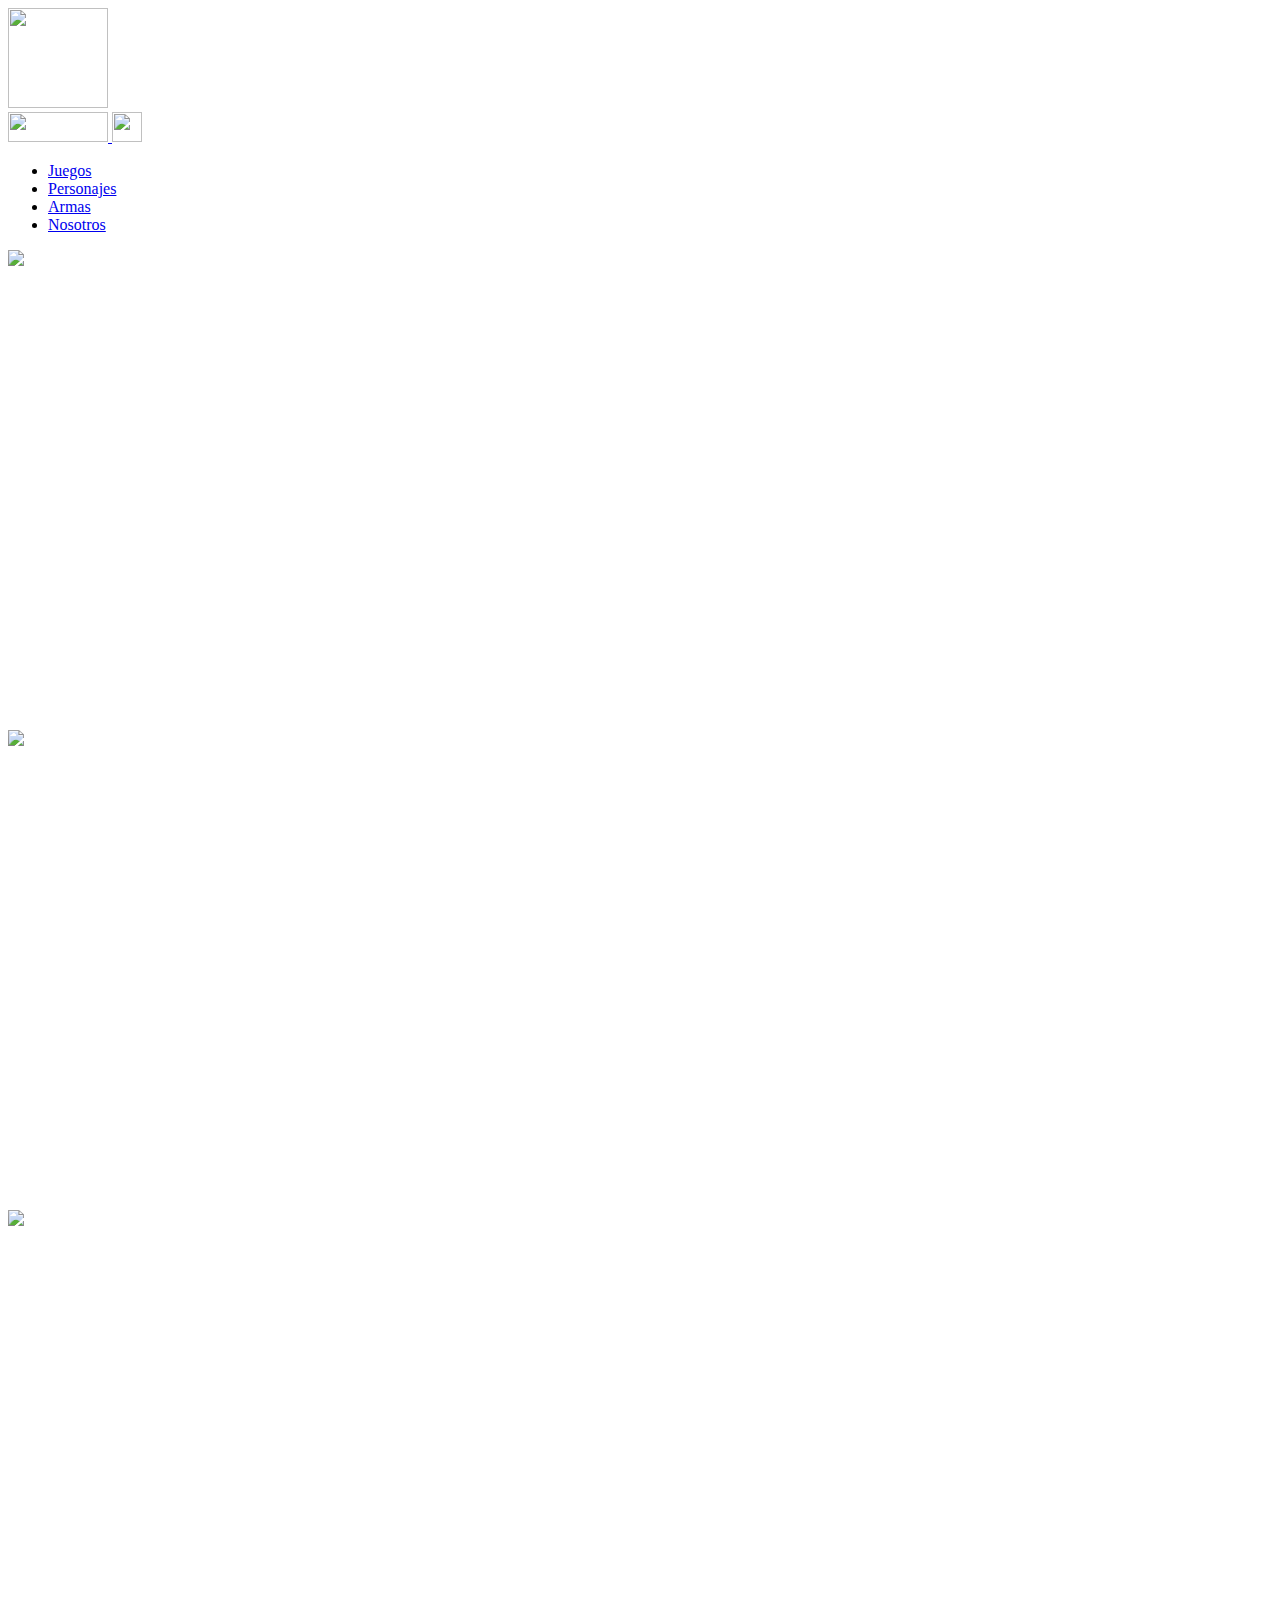
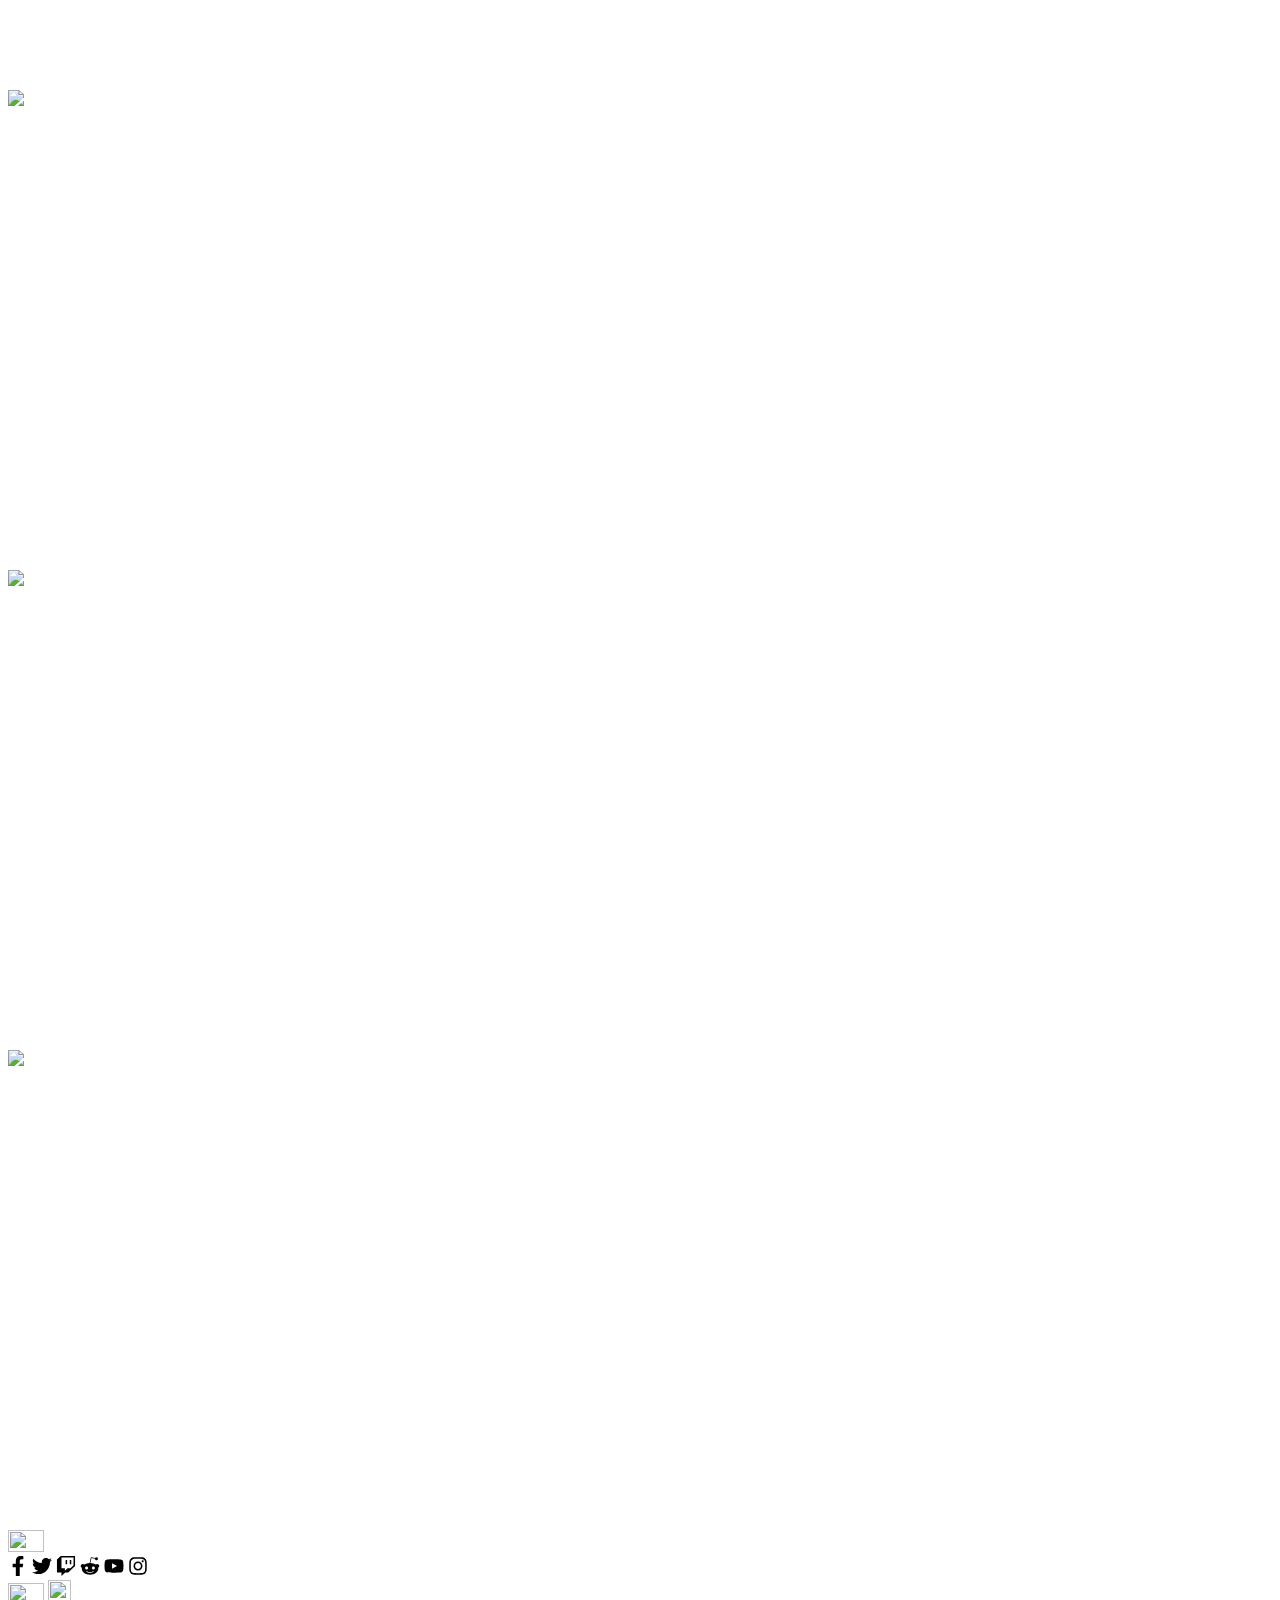
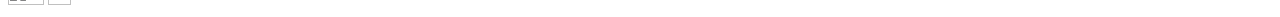
==== armas.html @ 2996ba70 "fix[footer]" ====
<!DOCTYPE html>
<html lang="sp">
<head>
    <meta charset="UTF-8">
    <meta http-equiv="X-UA-Compatible" content="IE=edge">
    <meta name="viewport" content="width=device-width, initial-scale=1.0">
    <title>Armas</title>
    <link href="https://cdn.jsdelivr.net/npm/bootstrap@5.0.2/dist/css/bootstrap.min.css" rel="stylesheet" integrity="sha384-EVSTQN3/azprG1Anm3QDgpJLIm9Nao0Yz1ztcQTwFspd3yD65VohhpuuCOmLASjC" crossorigin="anonymous">
    <script src="https://cdn.jsdelivr.net/npm/@popperjs/core@2.9.2/dist/umd/popper.min.js" async integrity="sha384-IQsoLXl5PILFhosVNubq5LC7Qb9DXgDA9i+tQ8Zj3iwWAwPtgFTxbJ8NT4GN1R8p" crossorigin="anonymous"></script>
    <script src="https://cdn.jsdelivr.net/npm/bootstrap@5.0.2/dist/js/bootstrap.min.js" async integrity="sha384-cVKIPhGWiC2Al4u+LWgxfKTRIcfu0JTxR+EQDz/bgldoEyl4H0zUF0QKbrJ0EcQF" crossorigin="anonymous"></script>
    <link rel="stylesheet" href="https://cdn.jsdelivr.net/npm/bootstrap-icons@1.10.3/font/bootstrap-icons.css">
    <link rel="stylesheet" href="./style1.css">
    <link rel="icon" href="./imgp1/halo-zone-logo-png-28.png">
    <link rel="apple-touch-icon" href="./imgp1/halo-zone-logo-png-28.png">
</head>
<body>
    <header class="position-relative bg-dark">
        <nav class="navbar navbar-light mb-0 pb-0" id="barra1">
            <div class="container-fluid d-flex-space-around">
              <div class="ps-0">
                <a class="navbar-brand" href="index.html">
                    <img src="./imgp1/Halo-Logo.png" alt="" width="100"  height="100" class="d-inline-block img-fluid ms-5 imai">
                </a>
              </div>
              <div class="pe-lg-5">
                <a class="navbar-brand" href="https://www.microsoft.com/es-co">
                    <img src="./imgp1/Microsoft-Logo-PNG.png" alt="" width="100" height="30" class="d-inline-block img-fluid mb-2 imaii" >
                  </a>
                  <a class="navbar-brand" href="#">
                    <img src="./imgp1/halo-zone-logo-png-28.png" alt="" width="30" height="30" class="d-inline-block img-fluid imaiii">
                  </a>
              </div>
            </div>
          </nav>
    </header>
    <section class="section pt-0 mt-0" height="200" id="section1">
        <div class="container-fluid pt-0 mt-0" id="nav2">
            <div class="row  row-cols-1 row-cols-lg-1 pt-0 mt-0">
                <ul class="nav justify-content-center justify-content-lg-evenly px-1 px-lg-0">
                    <li class="nav-item">
                        <a class="nav-link" href="juegos.html" id="top">Juegos</a>
                    </li>
                    <li class="nav-item">
                        <a class="nav-link text-decoration-underline" href="personajes.html" id="top">Personajes</a>
                    </li>
                    <li class="nav-item">
                        <a class="nav-link" href="armas" id="top">Armas</a>
                    </li>
                    <li class="nav-item">
                        <a class="nav-link" href="nosotros.html" id="top">Nosotros</a>
                    </li>
                </ul>
            </div>
        </div>
    </section>
    <div class="container-fluid ">
        <div class="row gy-5 row-cols-1 row-cols-lg-3" id="ia">
            <div class="col col-lg h-50 mt-5 pt-4 mt-lg-5  pt-lg-5 mt-md-4  pb-md-3 pt-md-2">
                <div class="w-100 py-3" style="height: 480px;">
                    <img src="./imgp2/Halo_4_master_chief_lineart_hq_by_malde37-d5kff78 (1).png" class="w-100 h-100" id="imgchange" style="object-fit: scale-down;">
                </div>
            </div>
            <div class="col col-lg h-50 mt-5 pt-4 mt-lg-5  pt-lg-5 mt-md-4  pb-md-3 pt-md-2">
                <div class="w-100 py-3" style="height: 480px;">
                    <img src="./imgp2/Halo_4_master_chief_lineart_hq_by_malde37-d5kff78 (1).png" class="w-100 h-100" id="imgchange" style="object-fit: scale-down;">
                </div>
            </div>
            <div class="col col-lg h-50 mt-5 pt-4 mt-lg-5  pt-lg-5 mt-md-4  pb-md-3 pt-md-2">
                <div class=" w-100 py-3" style="height: 480px;">
                    <img src="./imgp2/Halo_4_master_chief_lineart_hq_by_malde37-d5kff78 (1).png" class="w-100 h-100" id="imgchange" style="object-fit: scale-down;">
                </div>
            </div>
        </div>
        <div class="container-fluid ">
            <div class="row gy-5 row-cols-1 row-cols-lg-3" id="ia">
                <div class="col col-lg h-50 mt-5 pt-4 mt-lg-5  pt-lg-5 mt-md-4  pb-md-3 pt-md-2">
                    <div class=" w-100 py-3" style="height: 480px;">
                        <img src="./imgp2/Halo_4_master_chief_lineart_hq_by_malde37-d5kff78 (1).png" class="w-100 h-100" id="imgchange" style="object-fit: scale-down;">
                    </div>
                </div>
                <div class="col col-lg h-50 mt-5 pt-4 mt-lg-5  pt-lg-5 mt-md-4  pb-md-3 pt-md-2">
                    <div class="w-100 py-3" style="height: 480px;">
                        <img src="./imgp2/Halo_4_master_chief_lineart_hq_by_malde37-d5kff78 (1).png" class="w-100 h-100" id="imgchange" style="object-fit: scale-down;">
                    </div>
                </div>
                <div class="col col-lg h-50 mt-5 pt-4 mt-lg-5  pt-lg-5 mt-md-4  pb-md-3 pt-md-2">
                    <div class=" w-100 py-3" style="height: 480px;">
                        <img src="./imgp2/Halo_4_master_chief_lineart_hq_by_malde37-d5kff78 (1).png" class="w-100 h-100" id="imgchange" style="object-fit: scale-down;">
                    </div>
                </div>
            </div>
    </div>
    <footer class="pb-2">
        <div class=" d-flex flex-row container-fluid footer ms-5 ms-lg-0">
            <div class="  row-cols-1  pe-2 pe-lg-5">
                <a><img src="./impg3/logoWhite.png" id="camps" width="36" height="22" alt=""></a>
            </div>
            <div class="  row-cols-1  pe-2 pe-lg-5" >
                <a href="https://www.facebook.com/Halo/?locale=es_LA" target="_blank"><svg xmlns="http://www.w3.org/2000/svg" viewBox="0 0 320 512" width="20" height="20" id="icons"><!--! Font Awesome Pro 6.3.0 by @fontawesome - https://fontawesome.com License - https://fontawesome.com/license (Commercial License) Copyright 2023 Fonticons, Inc. --><path d="M279.14 288l14.22-92.66h-88.91v-60.13c0-25.35 12.42-50.06 52.24-50.06h40.42V6.26S260.43 0 225.36 0c-73.22 0-121.08 44.38-121.08 124.72v70.62H22.89V288h81.39v224h100.17V288z"/></svg></a>
                <a href="https://twitter.com/Halo?ref_src=twsrc%5Egoogle%7Ctwcamp%5Eserp%7Ctwgr%5Eauthor" target="_blank"><svg xmlns="http://www.w3.org/2000/svg" viewBox="0 0 512 512" width="20" height="20" id="icons"><!--! Font Awesome Pro 6.3.0 by @fontawesome - https://fontawesome.com License - https://fontawesome.com/license (Commercial License) Copyright 2023 Fonticons, Inc. --><path d="M459.37 151.716c.325 4.548.325 9.097.325 13.645 0 138.72-105.583 298.558-298.558 298.558-59.452 0-114.68-17.219-161.137-47.106 8.447.974 16.568 1.299 25.34 1.299 49.055 0 94.213-16.568 130.274-44.832-46.132-.975-84.792-31.188-98.112-72.772 6.498.974 12.995 1.624 19.818 1.624 9.421 0 18.843-1.3 27.614-3.573-48.081-9.747-84.143-51.98-84.143-102.985v-1.299c13.969 7.797 30.214 12.67 47.431 13.319-28.264-18.843-46.781-51.005-46.781-87.391 0-19.492 5.197-37.36 14.294-52.954 51.655 63.675 129.3 105.258 216.365 109.807-1.624-7.797-2.599-15.918-2.599-24.04 0-57.828 46.782-104.934 104.934-104.934 30.213 0 57.502 12.67 76.67 33.137 23.715-4.548 46.456-13.32 66.599-25.34-7.798 24.366-24.366 44.833-46.132 57.827 21.117-2.273 41.584-8.122 60.426-16.243-14.292 20.791-32.161 39.308-52.628 54.253z"/></svg></a>
                <a href="https://www.twitch.tv/halo" target="_blank"><svg xmlns="http://www.w3.org/2000/svg" viewBox="0 0 512 512" width="20" height="20" id="icons"><!--! Font Awesome Pro 6.3.0 by @fontawesome - https://fontawesome.com License - https://fontawesome.com/license (Commercial License) Copyright 2023 Fonticons, Inc. --><path d="M391.17,103.47H352.54v109.7h38.63ZM285,103H246.37V212.75H285ZM120.83,0,24.31,91.42V420.58H140.14V512l96.53-91.42h77.25L487.69,256V0ZM449.07,237.75l-77.22,73.12H294.61l-67.6,64v-64H140.14V36.58H449.07Z"/></svg></a>
                <a href="https://www.reddit.com/r/halo/" target="_blank"><svg xmlns="http://www.w3.org/2000/svg" viewBox="0 0 512 512" width="20" height="20" id="icons"><!--! Font Awesome Pro 6.3.0 by @fontawesome - https://fontawesome.com License - https://fontawesome.com/license (Commercial License) Copyright 2023 Fonticons, Inc. --><path d="M440.3 203.5c-15 0-28.2 6.2-37.9 15.9-35.7-24.7-83.8-40.6-137.1-42.3L293 52.3l88.2 19.8c0 21.6 17.6 39.2 39.2 39.2 22 0 39.7-18.1 39.7-39.7s-17.6-39.7-39.7-39.7c-15.4 0-28.7 9.3-35.3 22l-97.4-21.6c-4.9-1.3-9.7 2.2-11 7.1L246.3 177c-52.9 2.2-100.5 18.1-136.3 42.8-9.7-10.1-23.4-16.3-38.4-16.3-55.6 0-73.8 74.6-22.9 100.1-1.8 7.9-2.6 16.3-2.6 24.7 0 83.8 94.4 151.7 210.3 151.7 116.4 0 210.8-67.9 210.8-151.7 0-8.4-.9-17.2-3.1-25.1 49.9-25.6 31.5-99.7-23.8-99.7zM129.4 308.9c0-22 17.6-39.7 39.7-39.7 21.6 0 39.2 17.6 39.2 39.7 0 21.6-17.6 39.2-39.2 39.2-22 .1-39.7-17.6-39.7-39.2zm214.3 93.5c-36.4 36.4-139.1 36.4-175.5 0-4-3.5-4-9.7 0-13.7 3.5-3.5 9.7-3.5 13.2 0 27.8 28.5 120 29 149 0 3.5-3.5 9.7-3.5 13.2 0 4.1 4 4.1 10.2.1 13.7zm-.8-54.2c-21.6 0-39.2-17.6-39.2-39.2 0-22 17.6-39.7 39.2-39.7 22 0 39.7 17.6 39.7 39.7-.1 21.5-17.7 39.2-39.7 39.2z"/></svg></a>
                <a href="https://www.youtube.com/user/HaloWaypoint" target="_blank"><svg xmlns="http://www.w3.org/2000/svg" viewBox="0 0 576 512" width="20" height="20" id="icons"><!--! Font Awesome Pro 6.3.0 by @fontawesome - https://fontawesome.com License - https://fontawesome.com/license (Commercial License) Copyright 2023 Fonticons, Inc. --><path d="M549.655 124.083c-6.281-23.65-24.787-42.276-48.284-48.597C458.781 64 288 64 288 64S117.22 64 74.629 75.486c-23.497 6.322-42.003 24.947-48.284 48.597-11.412 42.867-11.412 132.305-11.412 132.305s0 89.438 11.412 132.305c6.281 23.65 24.787 41.5 48.284 47.821C117.22 448 288 448 288 448s170.78 0 213.371-11.486c23.497-6.321 42.003-24.171 48.284-47.821 11.412-42.867 11.412-132.305 11.412-132.305s0-89.438-11.412-132.305zm-317.51 213.508V175.185l142.739 81.205-142.739 81.201z"/></svg></a>
                <a href="https://www.instagram.com/halo/" target="_blank"><svg xmlns="http://www.w3.org/2000/svg" viewBox="0 0 448 512" width="20" height="20" id="icons"><!--! Font Awesome Pro 6.3.0 by @fontawesome - https://fontawesome.com License - https://fontawesome.com/license (Commercial License) Copyright 2023 Fonticons, Inc. --><path d="M224.1 141c-63.6 0-114.9 51.3-114.9 114.9s51.3 114.9 114.9 114.9S339 319.5 339 255.9 287.7 141 224.1 141zm0 189.6c-41.1 0-74.7-33.5-74.7-74.7s33.5-74.7 74.7-74.7 74.7 33.5 74.7 74.7-33.6 74.7-74.7 74.7zm146.4-194.3c0 14.9-12 26.8-26.8 26.8-14.9 0-26.8-12-26.8-26.8s12-26.8 26.8-26.8 26.8 12 26.8 26.8zm76.1 27.2c-1.7-35.9-9.9-67.7-36.2-93.9-26.2-26.2-58-34.4-93.9-36.2-37-2.1-147.9-2.1-184.9 0-35.8 1.7-67.6 9.9-93.9 36.1s-34.4 58-36.2 93.9c-2.1 37-2.1 147.9 0 184.9 1.7 35.9 9.9 67.7 36.2 93.9s58 34.4 93.9 36.2c37 2.1 147.9 2.1 184.9 0 35.9-1.7 67.7-9.9 93.9-36.2 26.2-26.2 34.4-58 36.2-93.9 2.1-37 2.1-147.8 0-184.8zM398.8 388c-7.8 19.6-22.9 34.7-42.6 42.6-29.5 11.7-99.5 9-132.1 9s-102.7 2.6-132.1-9c-19.6-7.8-34.7-22.9-42.6-42.6-11.7-29.5-9-99.5-9-132.1s-2.6-102.7 9-132.1c7.8-19.6 22.9-34.7 42.6-42.6 29.5-11.7 99.5-9 132.1-9s102.7-2.6 132.1 9c19.6 7.8 34.7 22.9 42.6 42.6 11.7 29.5 9 99.5 9 132.1s2.7 102.7-9 132.1z"/></svg></a>
            </div>
            <div class="  row-cols-1 row-cols-lg-1 pe-2 pe-lg-5">
                <a><img src="./imgp1/descarga.png" id="micro" width="36" height="22" alt=""></a>
                <a><img src="./imgp1/1200px-PEGI_16.svg.png" id="ig" width="23" height="25" alt=""></a>
            </div>
        </div>
    </footer>
</body>
</html>
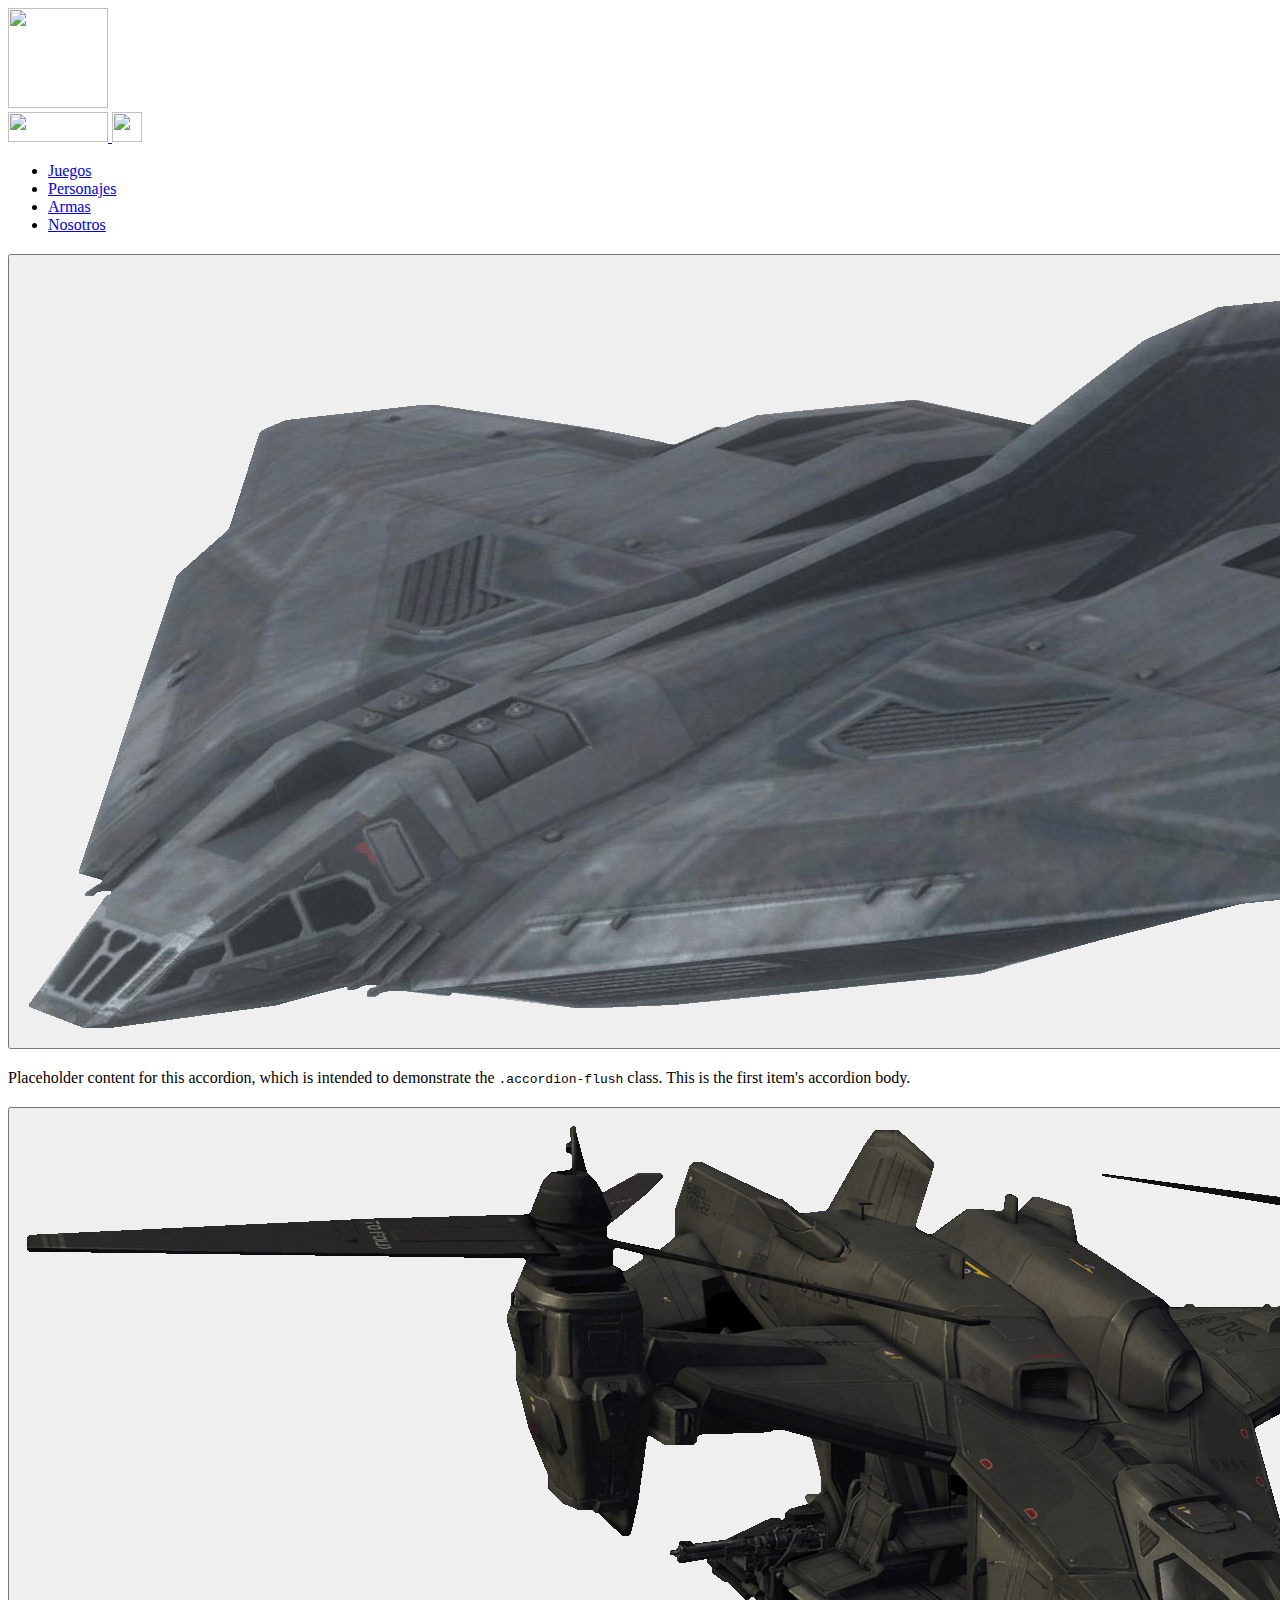
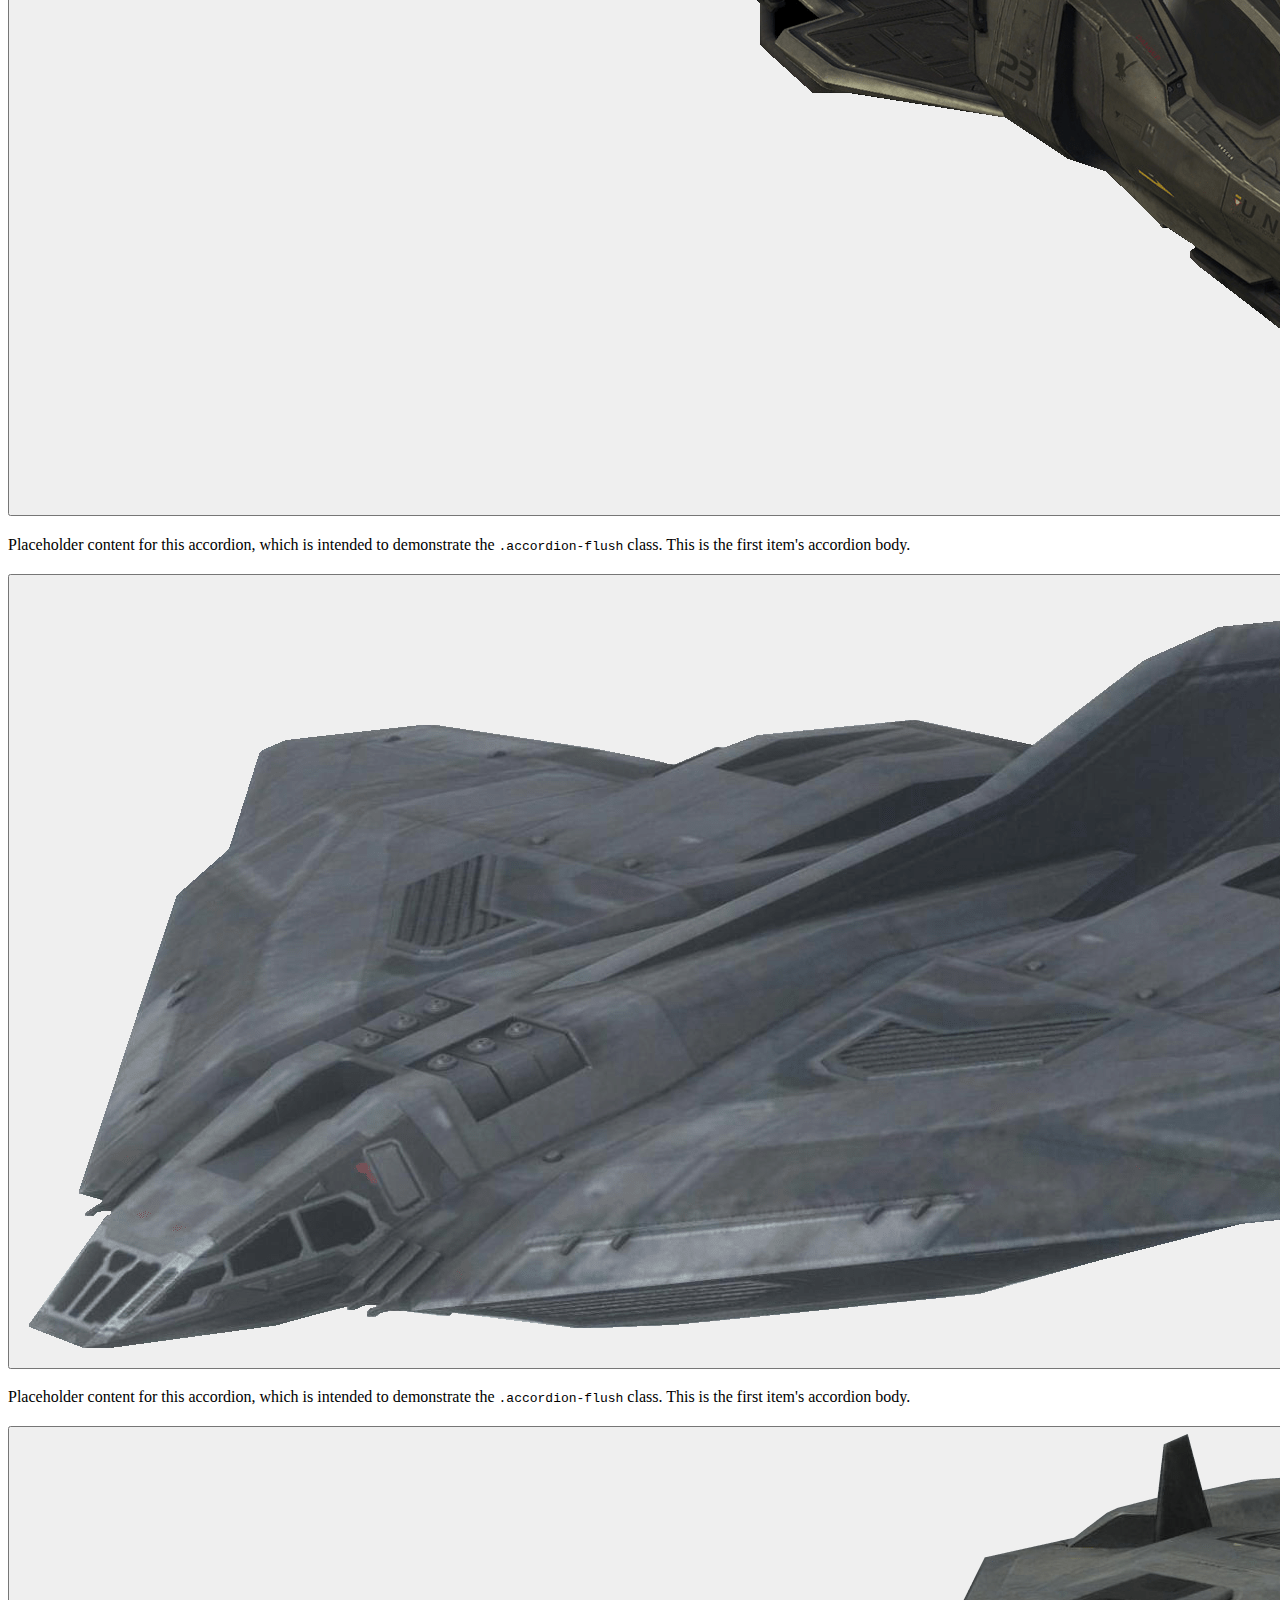
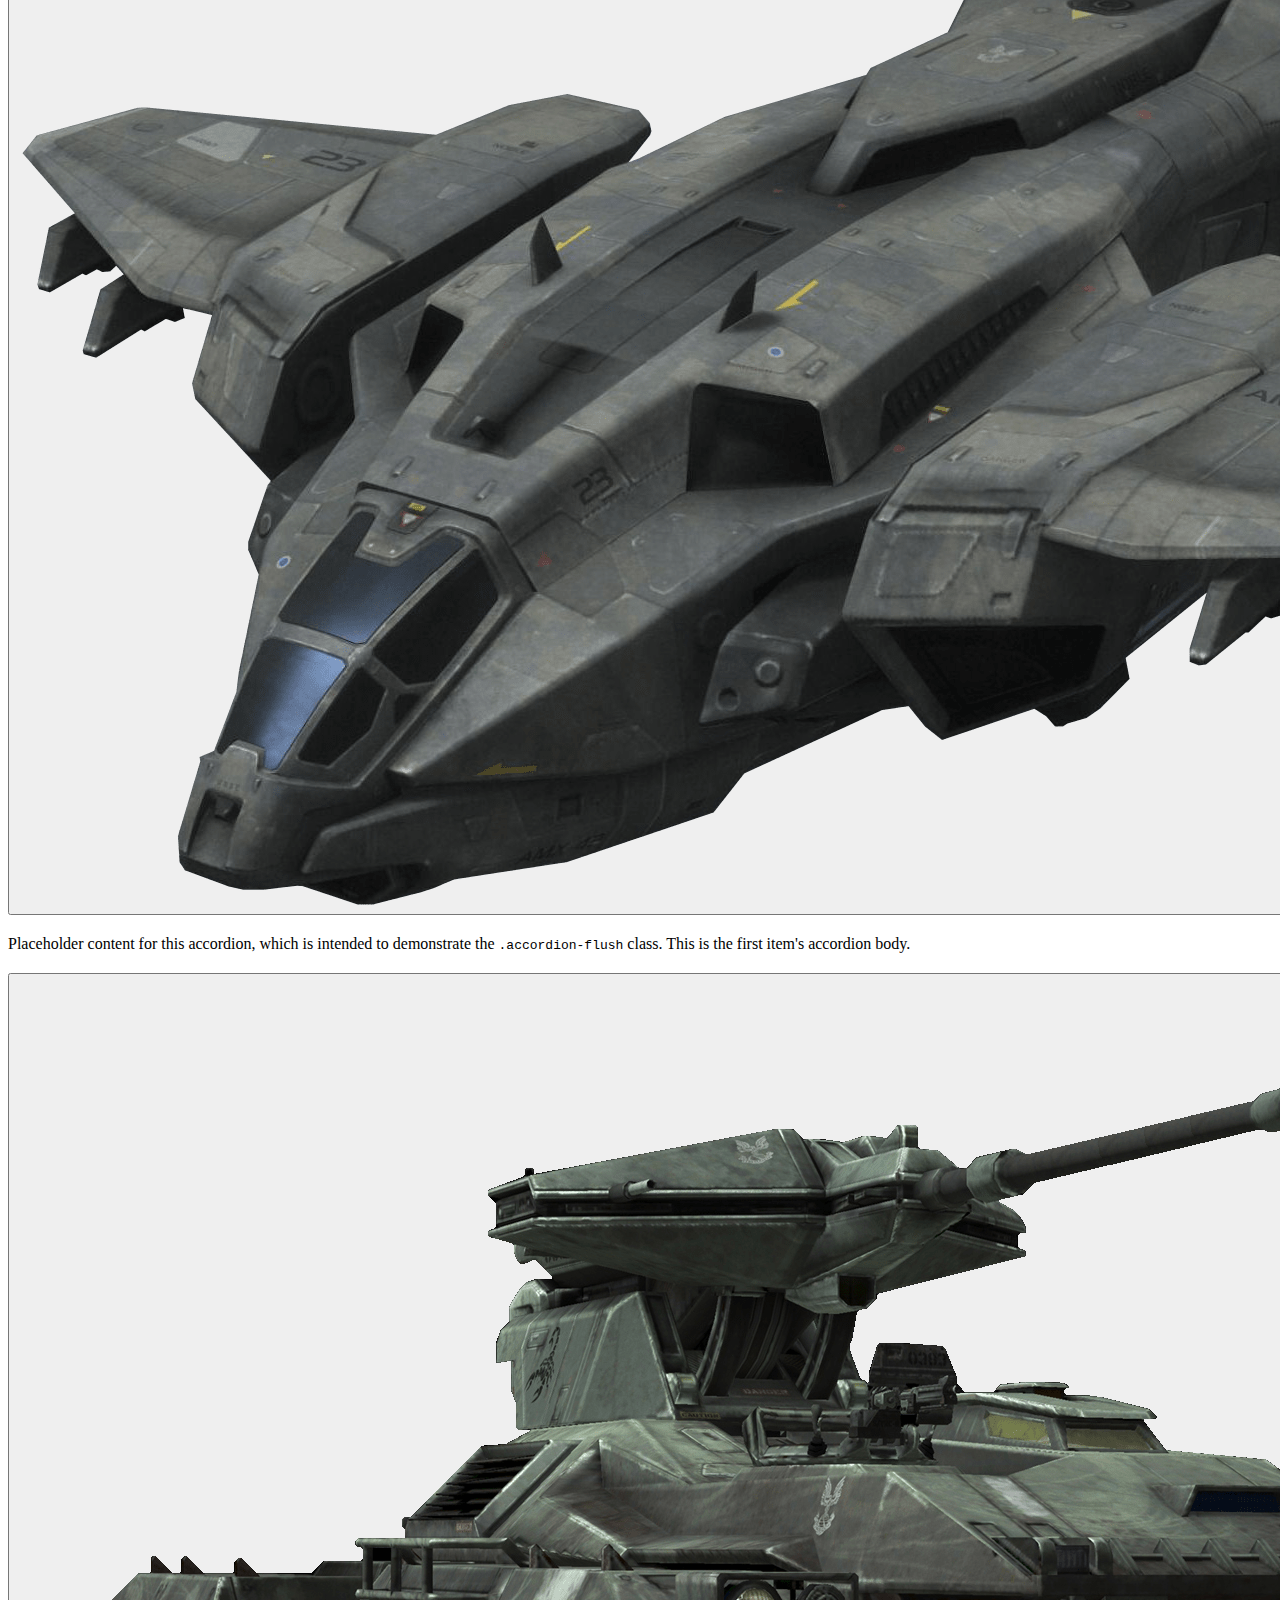
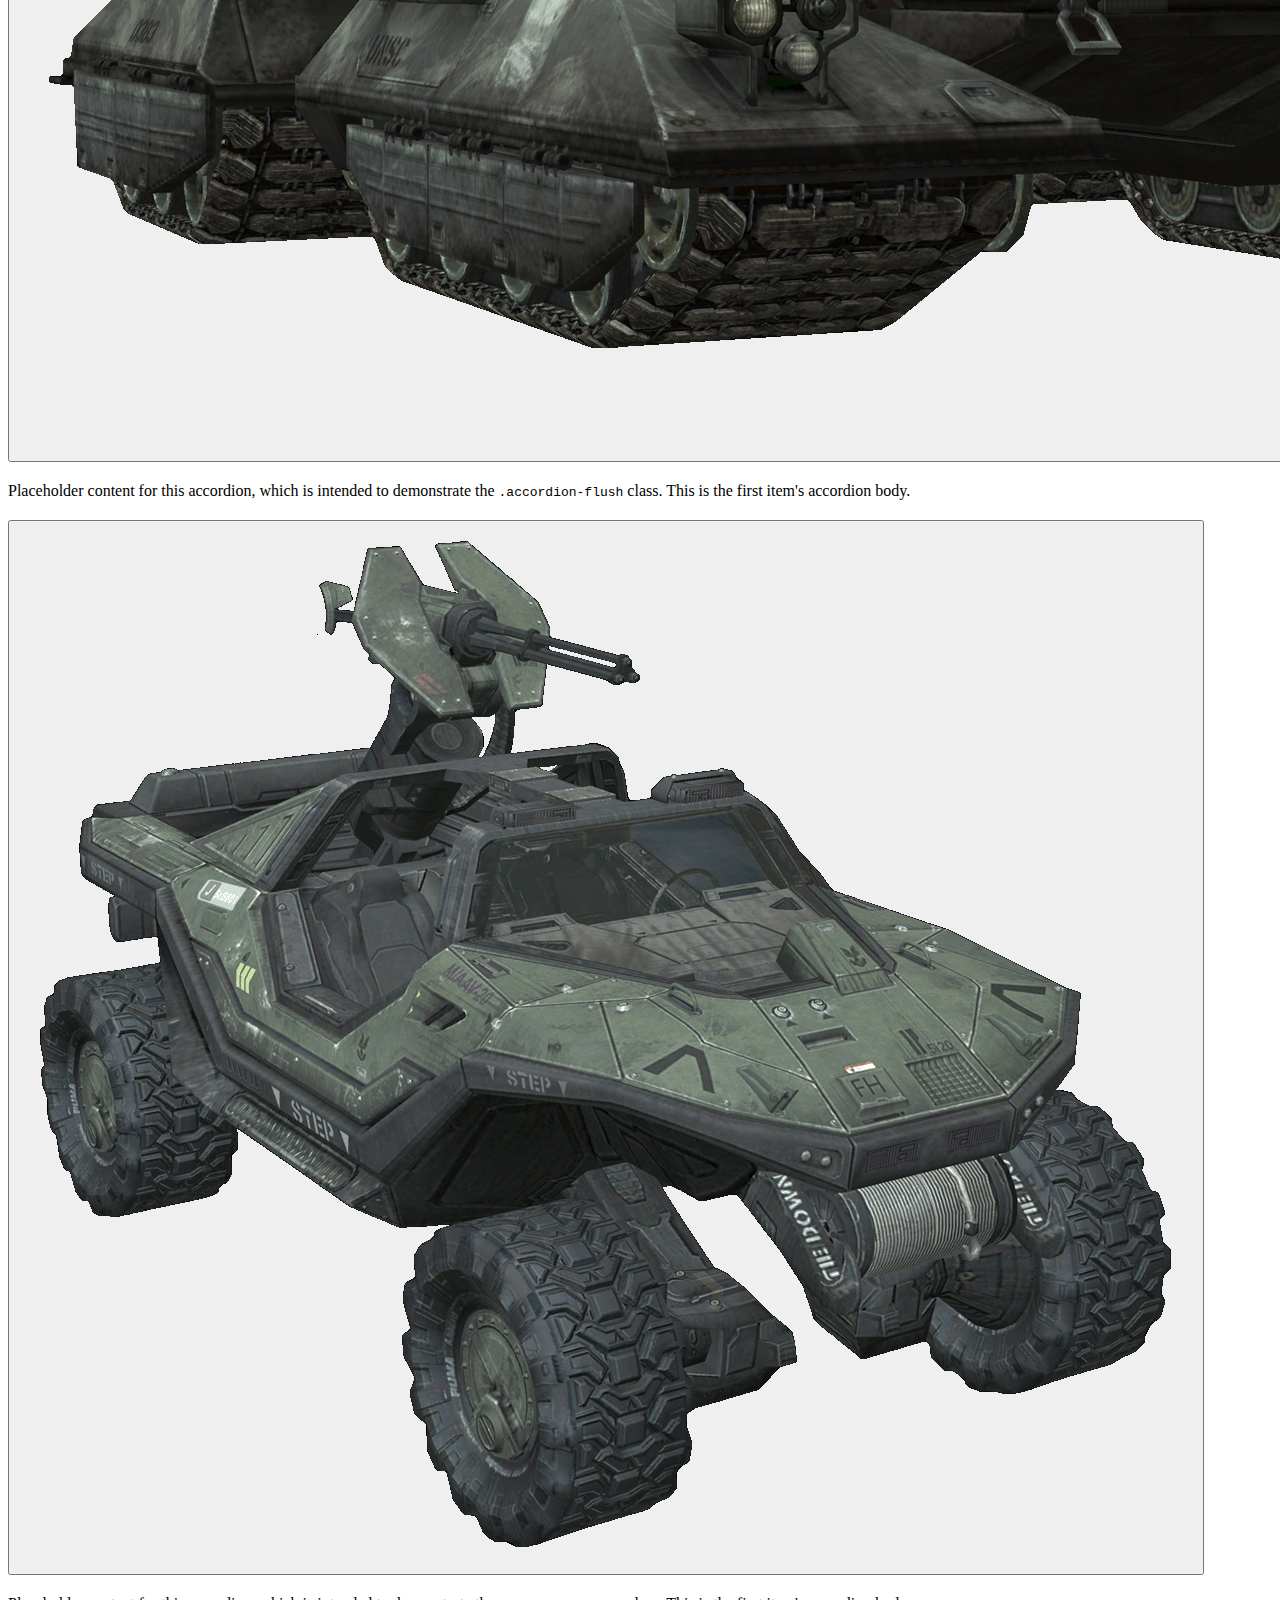
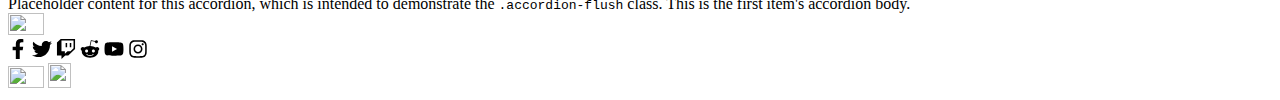
==== commit 3ba9d7b4: "feat[vehiculos]" ====
--- a/armas.html
+++ b/armas.html
@@ -53,42 +53,97 @@
             </div>
         </div>
     </section>
-    <div class="container-fluid ">
-        <div class="row gy-5 row-cols-1 row-cols-lg-3" id="ia">
-            <div class="col col-lg h-50 mt-5 pt-4 mt-lg-5  pt-lg-5 mt-md-4  pb-md-3 pt-md-2">
-                <div class="w-100 py-3" style="height: 480px;">
-                    <img src="./imgp2/Halo_4_master_chief_lineart_hq_by_malde37-d5kff78 (1).png" class="w-100 h-100" id="imgchange" style="object-fit: scale-down;">
+    <div>
+        <div class="container-fluid ">
+            <div class="row row-cols-1 row-cols-lg-3">
+                <div class="col ">
+                    <div class="accordion accordion-flush" id="accordionFlushExample">
+                        <div class="accordion-item bg-primary">
+                            <h2 class="accordion-header" id="flush-headingOne">
+                                <button class="accordion-button collapsed" type="button" data-bs-toggle="collapse" data-bs-target="#flush-collapsetwo" aria-expanded="false" aria-controls="flush-collapseOne">
+                                    <img class="img-fluid" src="impg3/Longsword-class_Interceptor-min.png" alt="">
+                                </button>
+                            </h2>
+                            <div id="flush-collapsetwo" class="accordion-collapse collapse" aria-labelledby="flush-headingOne" data-bs-parent="#accordionFlushExample">
+                                <div class="accordion-body">Placeholder content for this accordion, which is intended to demonstrate the <code>.accordion-flush</code> class. This is the first item's accordion body.</div>
+                            </div>
+                        </div>
+                    </div>
                 </div>
-            </div>
-            <div class="col col-lg h-50 mt-5 pt-4 mt-lg-5  pt-lg-5 mt-md-4  pb-md-3 pt-md-2">
-                <div class="w-100 py-3" style="height: 480px;">
-                    <img src="./imgp2/Halo_4_master_chief_lineart_hq_by_malde37-d5kff78 (1).png" class="w-100 h-100" id="imgchange" style="object-fit: scale-down;">
+                <div class="col">
+                    <div class="accordion accordion-flush" id="accordionFlushExample">
+                        <div class="accordion-item">
+                            <h2 class="accordion-header" id="flush-headingOne">
+                                <button class="accordion-button collapsed" type="button" data-bs-toggle="collapse" data-bs-target="#flush-collapsethree" aria-expanded="false" aria-controls="flush-collapseOne">
+                                    <img class="img-fluid" src="impg3/HaloReach_-_Falcon-min.png" alt="">
+                                </button>
+                            </h2>
+                            <div id="flush-collapsethree" class="accordion-collapse collapse" aria-labelledby="flush-headingOne" data-bs-parent="#accordionFlushExample">
+                                <div class="accordion-body">Placeholder content for this accordion, which is intended to demonstrate the <code>.accordion-flush</code> class. This is the first item's accordion body.</div>
+                            </div>
+                        </div>
+                    </div>
                 </div>
-            </div>
-            <div class="col col-lg h-50 mt-5 pt-4 mt-lg-5  pt-lg-5 mt-md-4  pb-md-3 pt-md-2">
-                <div class=" w-100 py-3" style="height: 480px;">
-                    <img src="./imgp2/Halo_4_master_chief_lineart_hq_by_malde37-d5kff78 (1).png" class="w-100 h-100" id="imgchange" style="object-fit: scale-down;">
+                <div class="col">
+                    <div class="accordion accordion-flush" id="accordionFlushExample">
+                        <div class="accordion-item">
+                            <h2 class="accordion-header" id="flush-headingOne">
+                                <button class="accordion-button collapsed" type="button" data-bs-toggle="collapse" data-bs-target="#flush-collapsefour" aria-expanded="false" aria-controls="flush-collapseOne">
+                                    <img class="img-fluid" src="impg3/Longsword-class_Interceptor-min.png" alt="">
+                                </button>
+                            </h2>
+                            <div id="flush-collapsefour" class="accordion-collapse collapse" aria-labelledby="flush-headingOne" data-bs-parent="#accordionFlushExample">
+                                <div class="accordion-body">Placeholder content for this accordion, which is intended to demonstrate the <code>.accordion-flush</code> class. This is the first item's accordion body.</div>
+                            </div>
+                        </div>
+                    </div>
+                </div>
+                </div>
+                <div class="row row-cols-1 row-cols-lg-3 ">
+                <div class="col ">
+                    <div class="accordion accordion-flush" id="accordionFlushExample">
+                        <div class="accordion-item">
+                            <h2 class="accordion-header" id="flush-headingOne">
+                                <button class="accordion-button collapsed" type="button" data-bs-toggle="collapse" data-bs-target="#flush-collapsefive" aria-expanded="false" aria-controls="flush-collapseOne">
+                                    <img class="img-fluid" src="impg3/Pelican_HR-min.png" alt="">
+                                </button>
+                            </h2>
+                            <div id="flush-collapsefive" class="accordion-collapse collapse" aria-labelledby="flush-headingOne" data-bs-parent="#accordionFlushExample">
+                                <div class="accordion-body">Placeholder content for this accordion, which is intended to demonstrate the <code>.accordion-flush</code> class. This is the first item's accordion body.</div>
+                            </div>
+                        </div>
+                    </div>
+                </div>
+                <div class="col">
+                    <div class="accordion accordion-flush" id="accordionFlushExample">
+                        <div class="accordion-item mt-3">
+                            <h2 class="accordion-header" id="flush-headingOne">
+                                <button class="accordion-button collapsed" type="button" data-bs-toggle="collapse" data-bs-target="#flush-collapseOne" aria-expanded="false" aria-controls="flush-collapseOne">
+                                    <img class="img-fluid" src="impg3/Porsche_Scorpion-min.png" alt="">
+                                </button>
+                            </h2>
+                            <div id="flush-collapseOne" class="accordion-collapse collapse" aria-labelledby="flush-headingOne" data-bs-parent="#accordionFlushExample">
+                                <div class="accordion-body">Placeholder content for this accordion, which is intended to demonstrate the <code>.accordion-flush</code> class. This is the first item's accordion body.</div>
+                            </div>
+                        </div>
+                    </div>
+                </div>
+                <div class="col">
+                    <div class="accordion accordion-flush" id="accordionFlushExample">
+                        <div class="accordion-item ">
+                            <h2 class="accordion-header" id="flush-headingOne">
+                                <button class="accordion-button collapsed" type="button" data-bs-toggle="collapse" data-bs-target="#flush-collapsesix" aria-expanded="false" aria-controls="flush-collapseOne">
+                                    <img class="img-fluid" src="impg3/Halo_Reach_Warthog-min.png" alt="">
+                                </button>
+                            </h2>
+                            <div id="flush-collapsesix" class="accordion-collapse collapse" aria-labelledby="flush-headingOne" data-bs-parent="#accordionFlushExample">
+                                <div class="accordion-body">Placeholder content for this accordion, which is intended to demonstrate the <code>.accordion-flush</code> class. This is the first item's accordion body.</div>
+                            </div>
+                        </div>
+                    </div>
                 </div>
             </div>
         </div>
-        <div class="container-fluid ">
-            <div class="row gy-5 row-cols-1 row-cols-lg-3" id="ia">
-                <div class="col col-lg h-50 mt-5 pt-4 mt-lg-5  pt-lg-5 mt-md-4  pb-md-3 pt-md-2">
-                    <div class=" w-100 py-3" style="height: 480px;">
-                        <img src="./imgp2/Halo_4_master_chief_lineart_hq_by_malde37-d5kff78 (1).png" class="w-100 h-100" id="imgchange" style="object-fit: scale-down;">
-                    </div>
-                </div>
-                <div class="col col-lg h-50 mt-5 pt-4 mt-lg-5  pt-lg-5 mt-md-4  pb-md-3 pt-md-2">
-                    <div class="w-100 py-3" style="height: 480px;">
-                        <img src="./imgp2/Halo_4_master_chief_lineart_hq_by_malde37-d5kff78 (1).png" class="w-100 h-100" id="imgchange" style="object-fit: scale-down;">
-                    </div>
-                </div>
-                <div class="col col-lg h-50 mt-5 pt-4 mt-lg-5  pt-lg-5 mt-md-4  pb-md-3 pt-md-2">
-                    <div class=" w-100 py-3" style="height: 480px;">
-                        <img src="./imgp2/Halo_4_master_chief_lineart_hq_by_malde37-d5kff78 (1).png" class="w-100 h-100" id="imgchange" style="object-fit: scale-down;">
-                    </div>
-                </div>
-            </div>
     </div>
     <footer class="pb-2">
         <div class=" d-flex flex-row container-fluid footer ms-5 ms-lg-0">
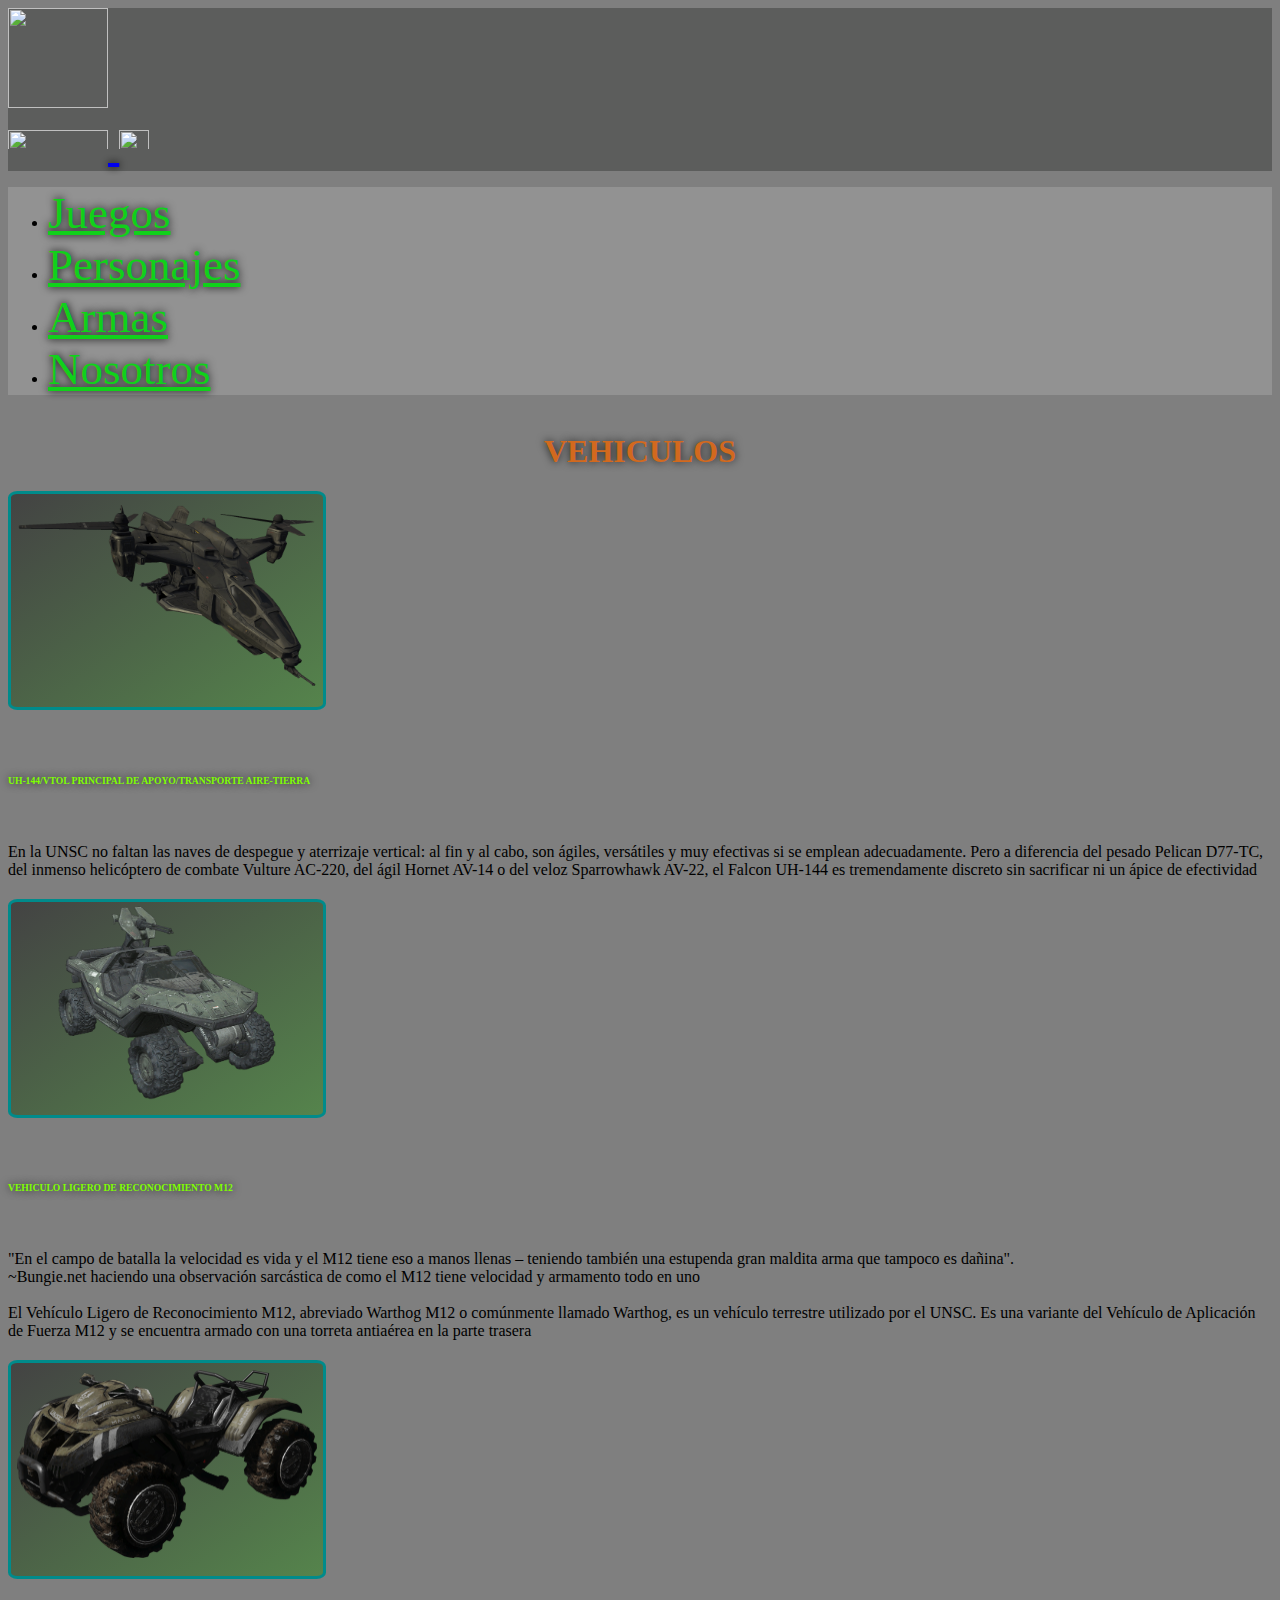
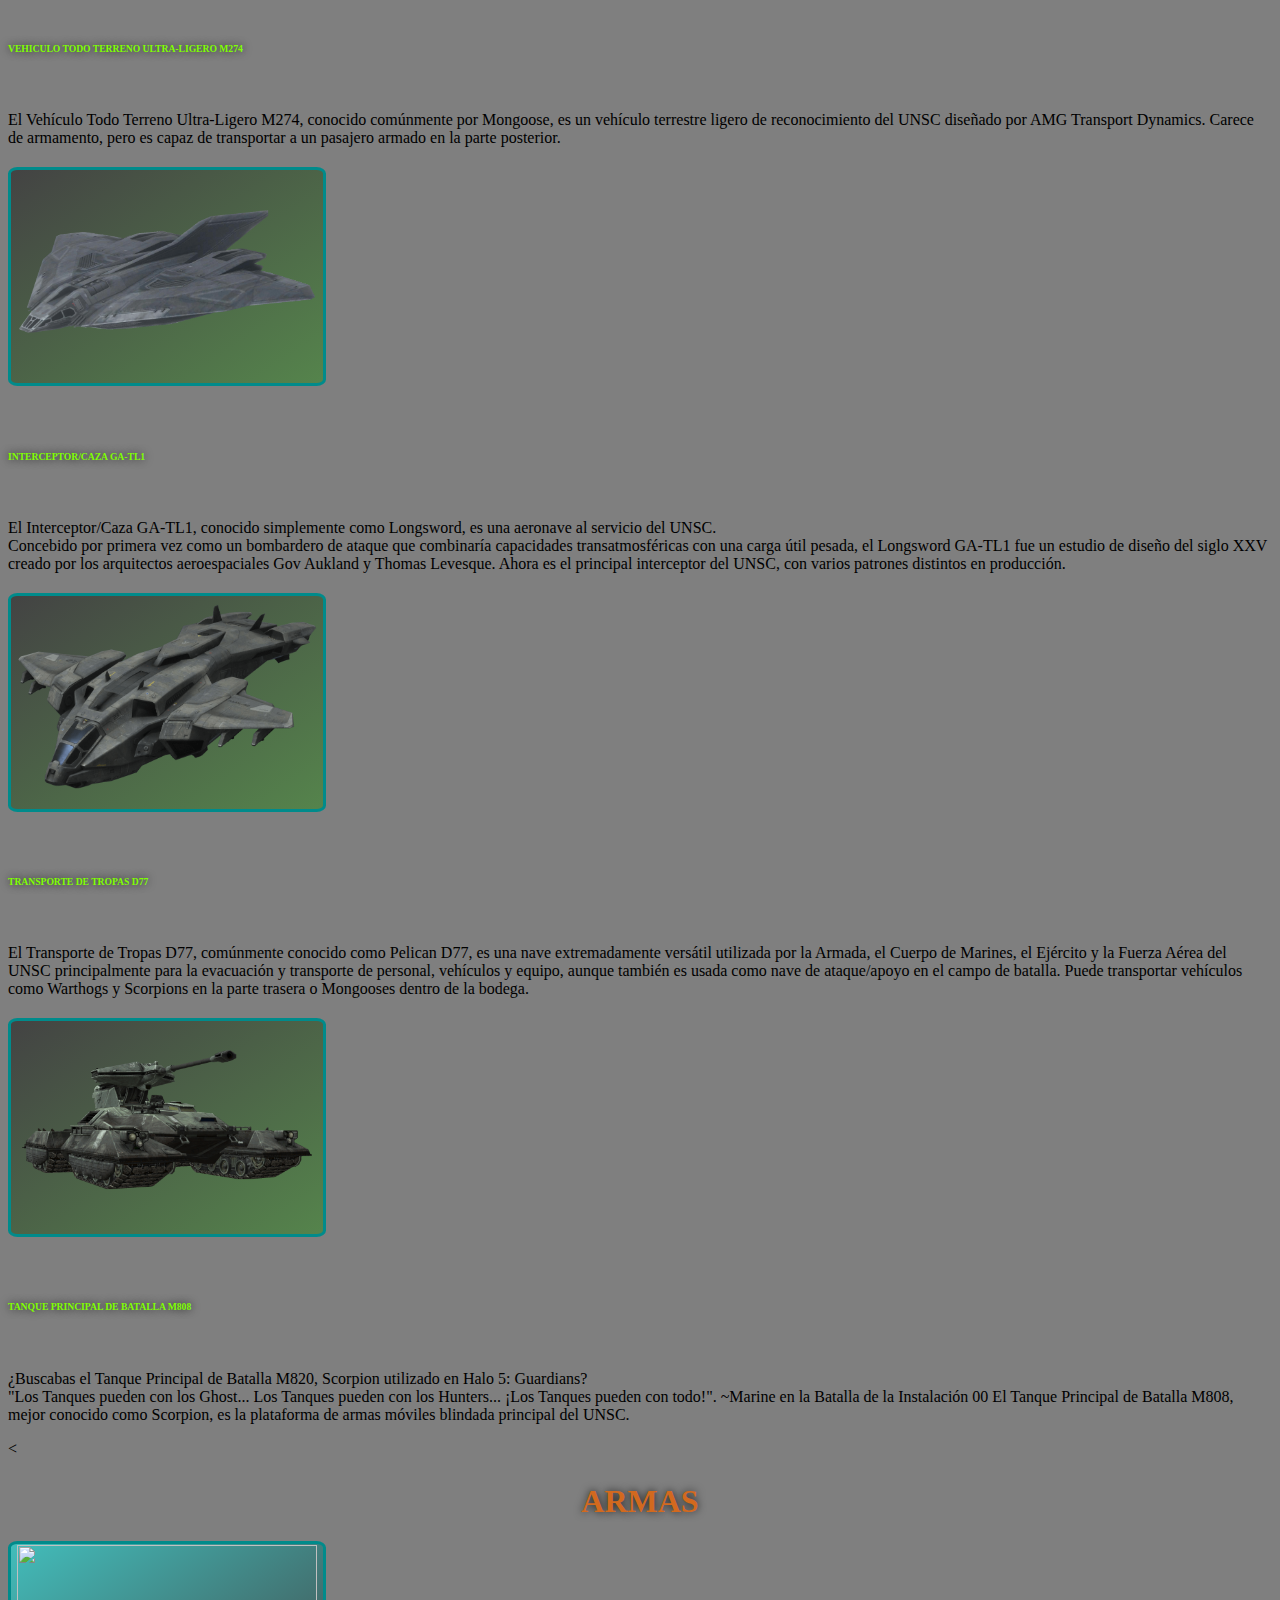
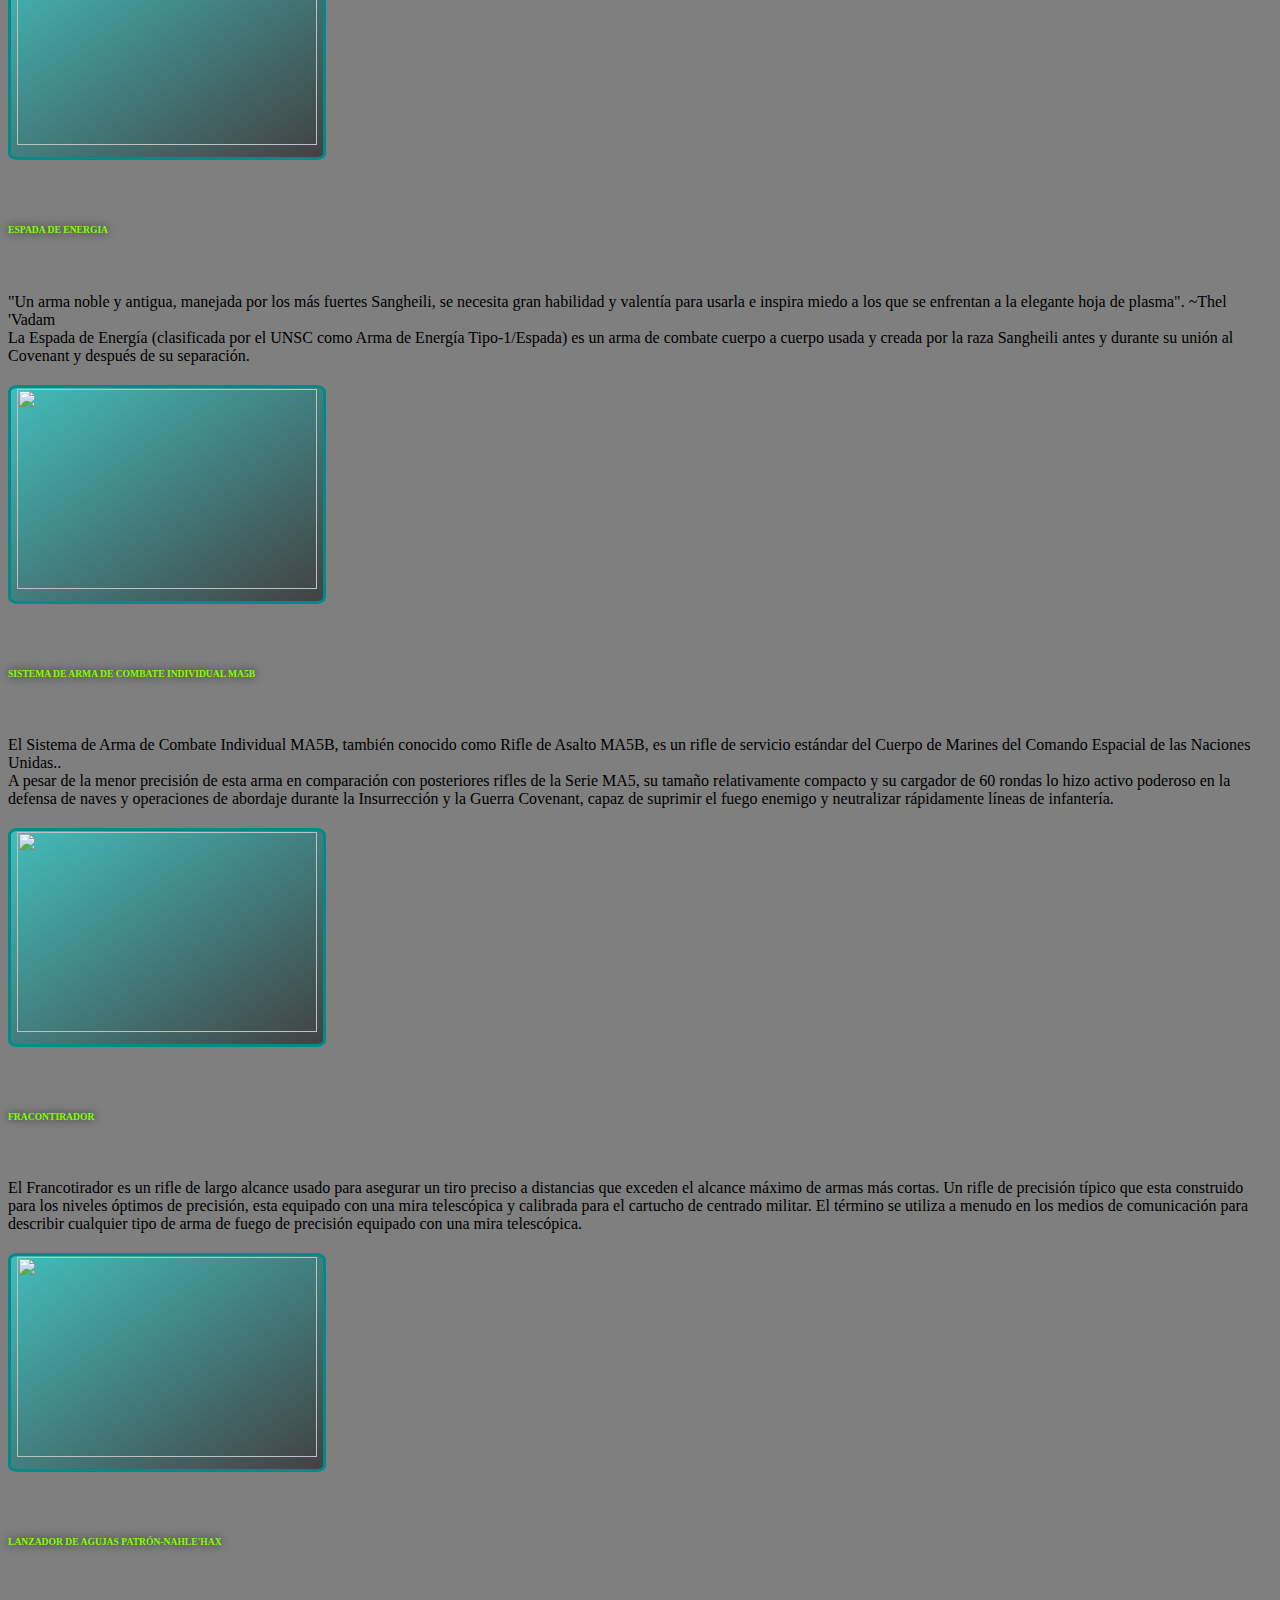
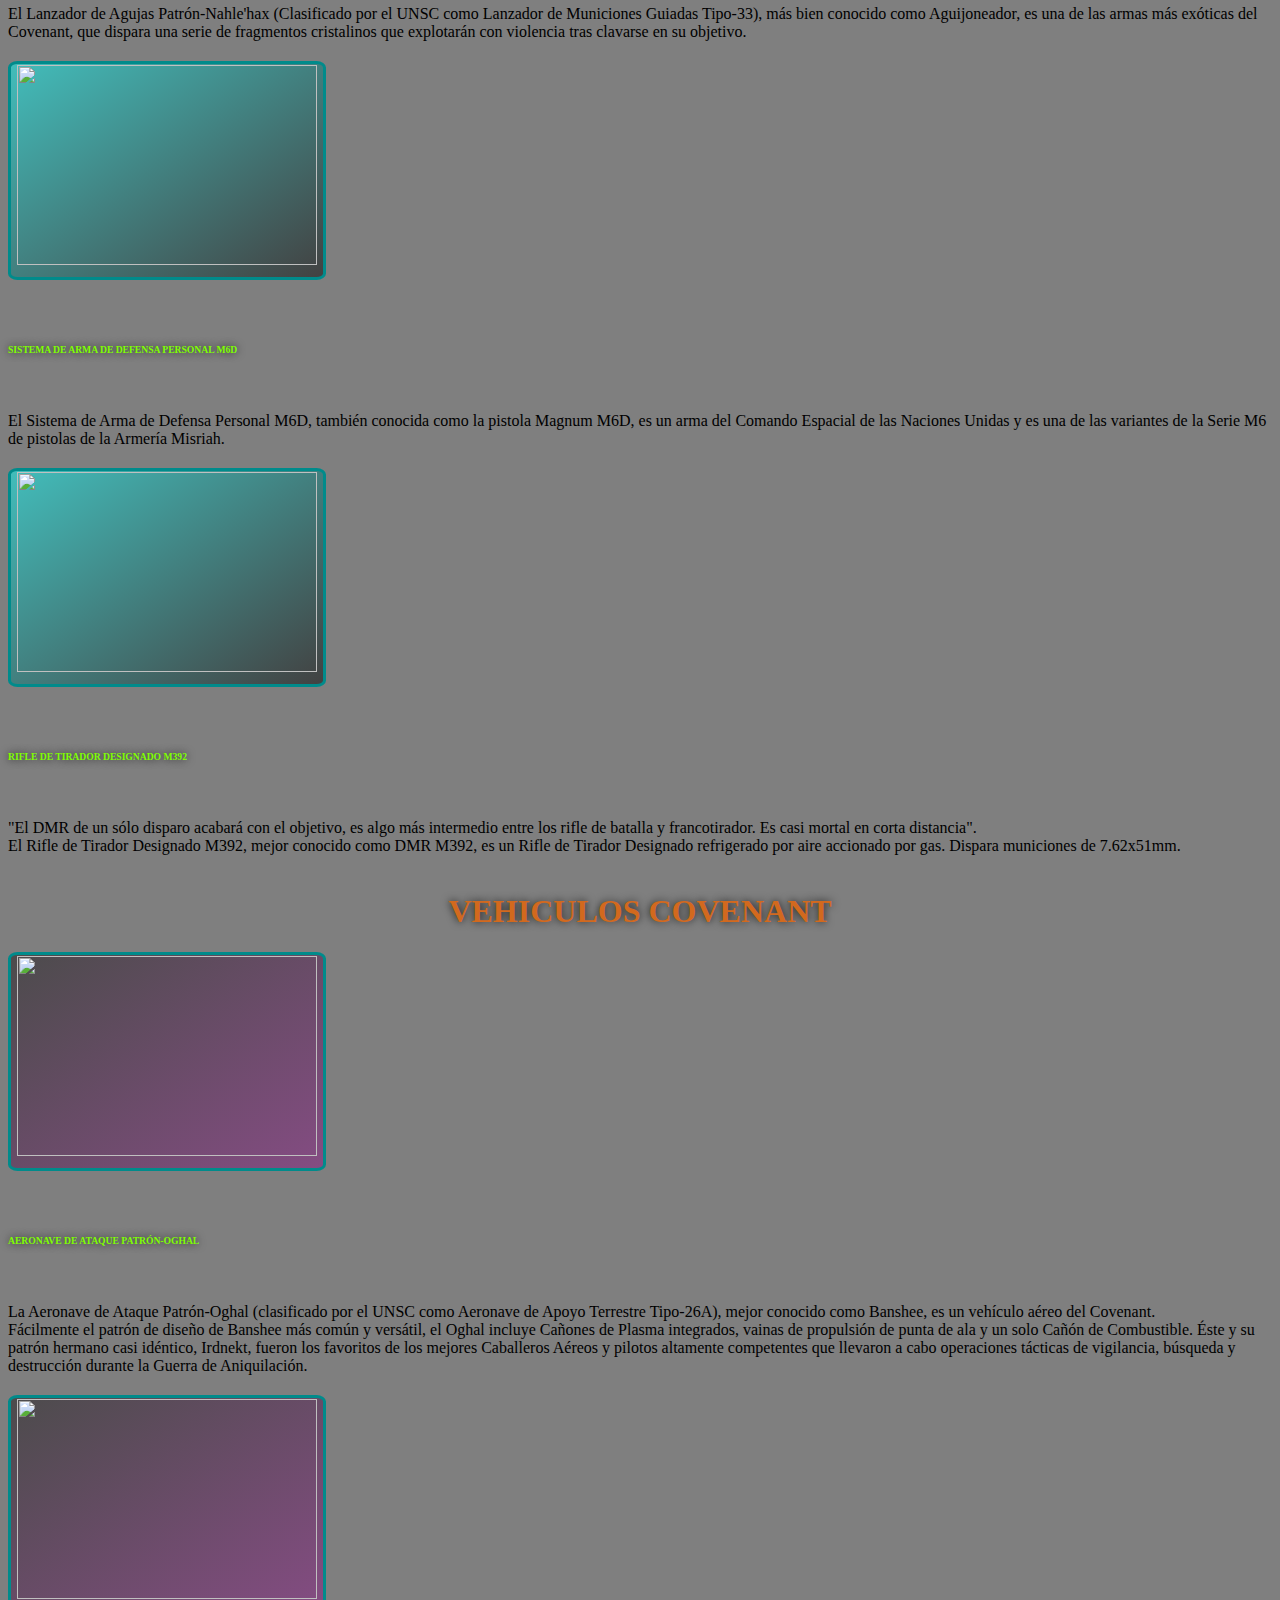
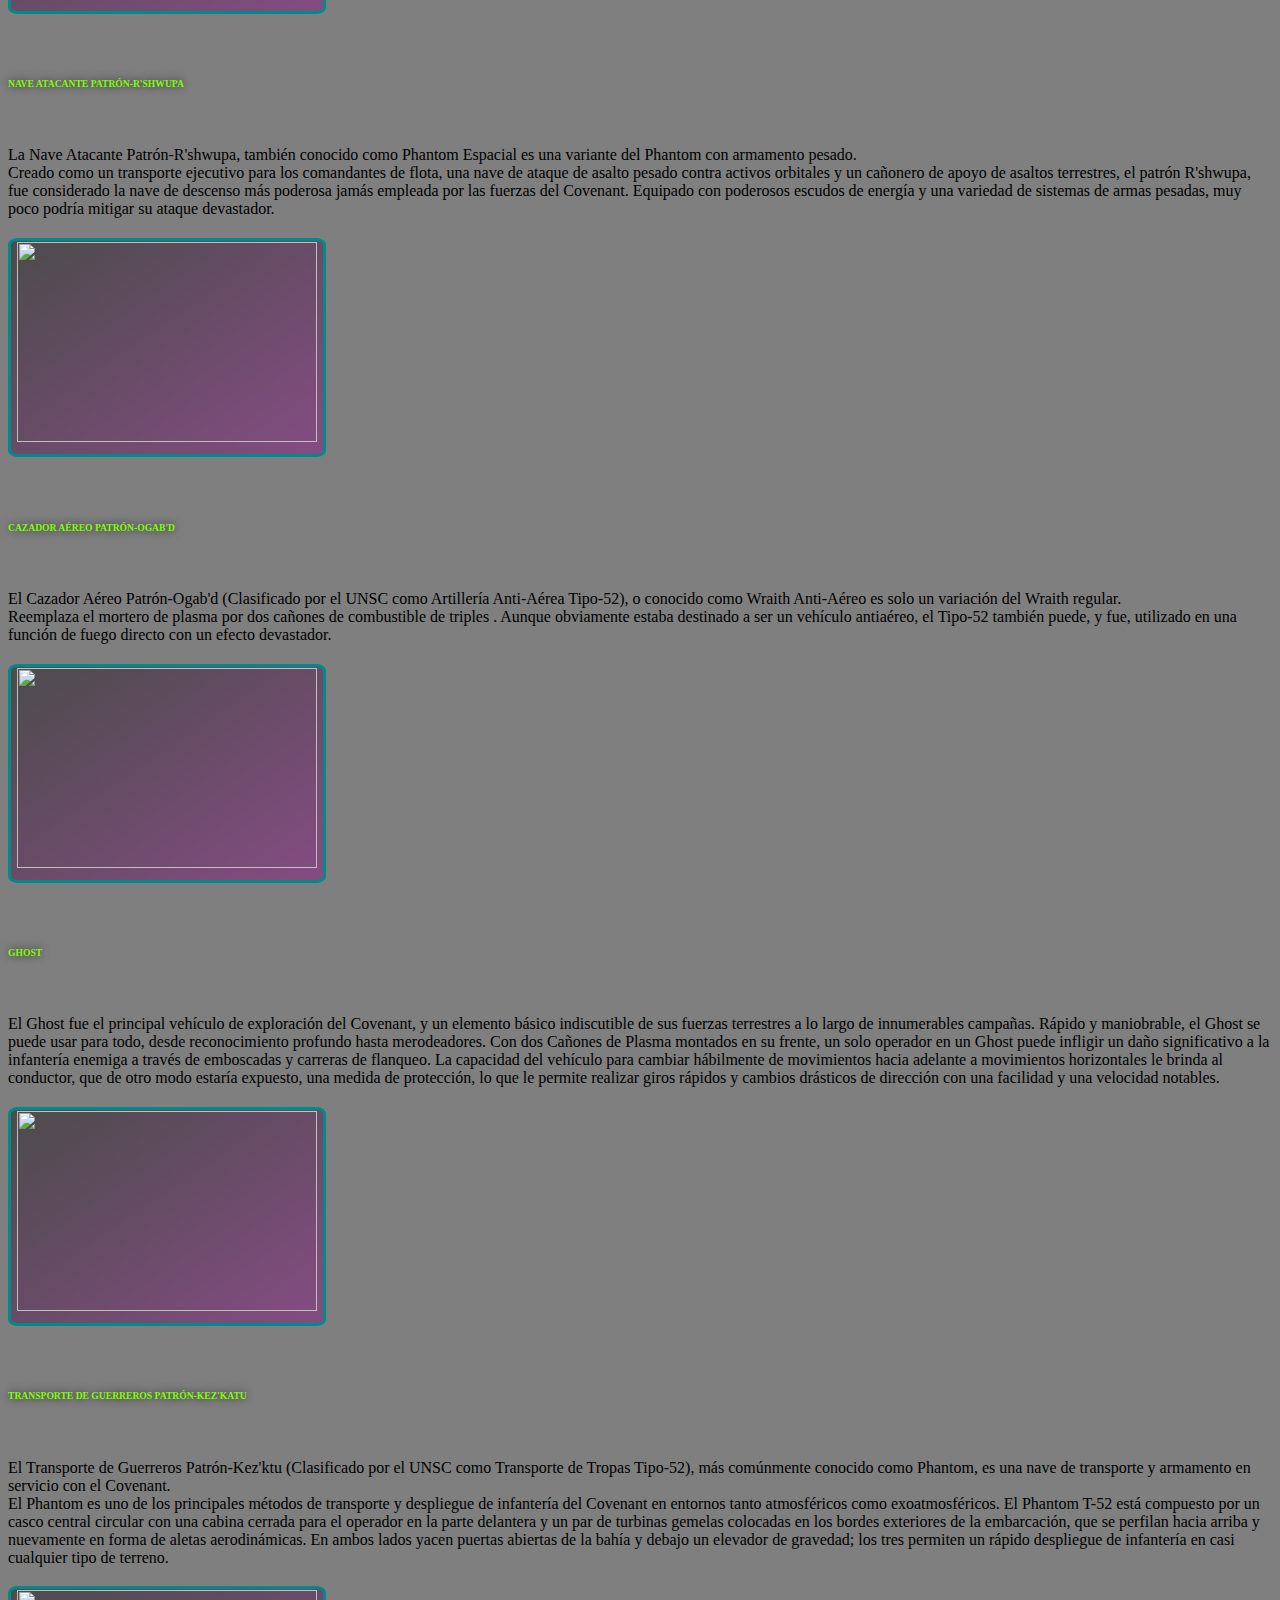
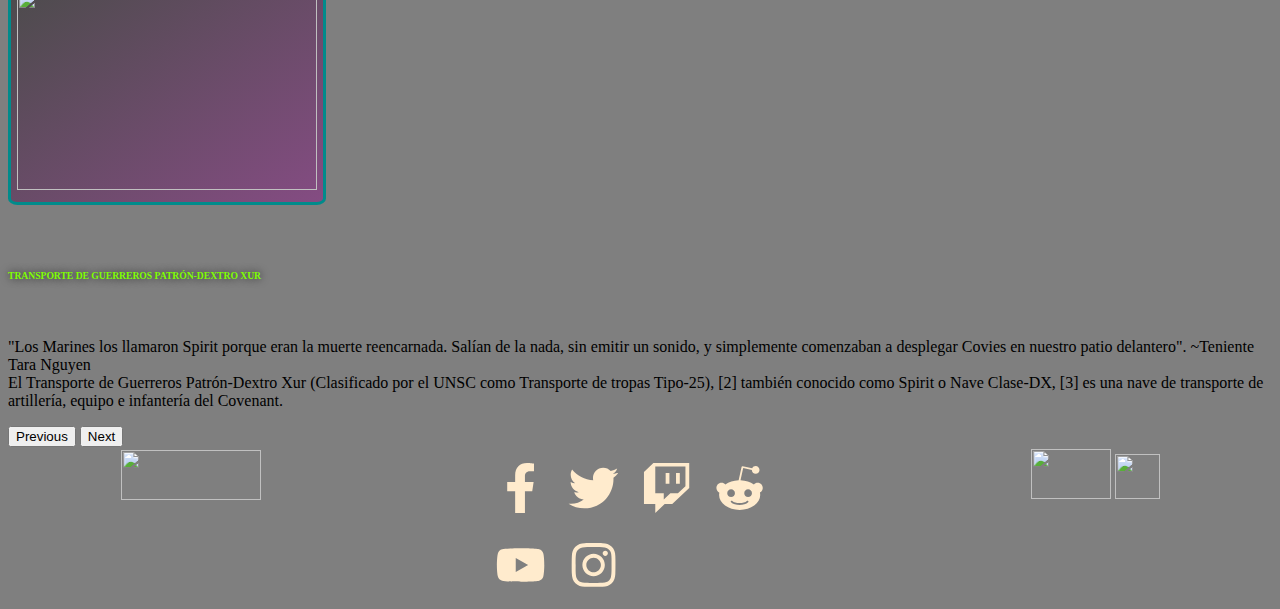
==== commit 7b98db66: "fix[all]" ====
--- a/armas.html
+++ b/armas.html
@@ -9,11 +9,12 @@
     <script src="https://cdn.jsdelivr.net/npm/@popperjs/core@2.9.2/dist/umd/popper.min.js" async integrity="sha384-IQsoLXl5PILFhosVNubq5LC7Qb9DXgDA9i+tQ8Zj3iwWAwPtgFTxbJ8NT4GN1R8p" crossorigin="anonymous"></script>
     <script src="https://cdn.jsdelivr.net/npm/bootstrap@5.0.2/dist/js/bootstrap.min.js" async integrity="sha384-cVKIPhGWiC2Al4u+LWgxfKTRIcfu0JTxR+EQDz/bgldoEyl4H0zUF0QKbrJ0EcQF" crossorigin="anonymous"></script>
     <link rel="stylesheet" href="https://cdn.jsdelivr.net/npm/bootstrap-icons@1.10.3/font/bootstrap-icons.css">
-    <link rel="stylesheet" href="./style1.css">
+    <link rel="stylesheet" href="./stylearmas.css">
     <link rel="icon" href="./imgp1/halo-zone-logo-png-28.png">
     <link rel="apple-touch-icon" href="./imgp1/halo-zone-logo-png-28.png">
 </head>
 <body>
+  <audio autoplay="autoplay" ><source src="./audio/01 Opening Suite.mp3" type="audio/mpeg"></audio>
     <header class="position-relative bg-dark">
         <nav class="navbar navbar-light mb-0 pb-0" id="barra1">
             <div class="container-fluid d-flex-space-around">
@@ -41,10 +42,10 @@
                         <a class="nav-link" href="juegos.html" id="top">Juegos</a>
                     </li>
                     <li class="nav-item">
-                        <a class="nav-link text-decoration-underline" href="personajes.html" id="top">Personajes</a>
+                        <a class="nav-link " href="personajes.html" id="top">Personajes</a>
                     </li>
                     <li class="nav-item">
-                        <a class="nav-link" href="armas" id="top">Armas</a>
+                        <a class="nav-link text-decoration-underline" href="armas.html" id="top">Armas</a>
                     </li>
                     <li class="nav-item">
                         <a class="nav-link" href="nosotros.html" id="top">Nosotros</a>
@@ -53,97 +54,310 @@
             </div>
         </div>
     </section>
-    <div>
-        <div class="container-fluid ">
-            <div class="row row-cols-1 row-cols-lg-3">
-                <div class="col ">
-                    <div class="accordion accordion-flush" id="accordionFlushExample">
-                        <div class="accordion-item bg-primary">
-                            <h2 class="accordion-header" id="flush-headingOne">
-                                <button class="accordion-button collapsed" type="button" data-bs-toggle="collapse" data-bs-target="#flush-collapsetwo" aria-expanded="false" aria-controls="flush-collapseOne">
-                                    <img class="img-fluid" src="impg3/Longsword-class_Interceptor-min.png" alt="">
-                                </button>
-                            </h2>
-                            <div id="flush-collapsetwo" class="accordion-collapse collapse" aria-labelledby="flush-headingOne" data-bs-parent="#accordionFlushExample">
-                                <div class="accordion-body">Placeholder content for this accordion, which is intended to demonstrate the <code>.accordion-flush</code> class. This is the first item's accordion body.</div>
-                            </div>
-                        </div>
-                    </div>
-                </div>
-                <div class="col">
-                    <div class="accordion accordion-flush" id="accordionFlushExample">
-                        <div class="accordion-item">
-                            <h2 class="accordion-header" id="flush-headingOne">
-                                <button class="accordion-button collapsed" type="button" data-bs-toggle="collapse" data-bs-target="#flush-collapsethree" aria-expanded="false" aria-controls="flush-collapseOne">
-                                    <img class="img-fluid" src="impg3/HaloReach_-_Falcon-min.png" alt="">
-                                </button>
-                            </h2>
-                            <div id="flush-collapsethree" class="accordion-collapse collapse" aria-labelledby="flush-headingOne" data-bs-parent="#accordionFlushExample">
-                                <div class="accordion-body">Placeholder content for this accordion, which is intended to demonstrate the <code>.accordion-flush</code> class. This is the first item's accordion body.</div>
-                            </div>
-                        </div>
-                    </div>
-                </div>
-                <div class="col">
-                    <div class="accordion accordion-flush" id="accordionFlushExample">
-                        <div class="accordion-item">
-                            <h2 class="accordion-header" id="flush-headingOne">
-                                <button class="accordion-button collapsed" type="button" data-bs-toggle="collapse" data-bs-target="#flush-collapsefour" aria-expanded="false" aria-controls="flush-collapseOne">
-                                    <img class="img-fluid" src="impg3/Longsword-class_Interceptor-min.png" alt="">
-                                </button>
-                            </h2>
-                            <div id="flush-collapsefour" class="accordion-collapse collapse" aria-labelledby="flush-headingOne" data-bs-parent="#accordionFlushExample">
-                                <div class="accordion-body">Placeholder content for this accordion, which is intended to demonstrate the <code>.accordion-flush</code> class. This is the first item's accordion body.</div>
-                            </div>
-                        </div>
-                    </div>
-                </div>
-                </div>
-                <div class="row row-cols-1 row-cols-lg-3 ">
-                <div class="col ">
-                    <div class="accordion accordion-flush" id="accordionFlushExample">
-                        <div class="accordion-item">
-                            <h2 class="accordion-header" id="flush-headingOne">
-                                <button class="accordion-button collapsed" type="button" data-bs-toggle="collapse" data-bs-target="#flush-collapsefive" aria-expanded="false" aria-controls="flush-collapseOne">
-                                    <img class="img-fluid" src="impg3/Pelican_HR-min.png" alt="">
-                                </button>
-                            </h2>
-                            <div id="flush-collapsefive" class="accordion-collapse collapse" aria-labelledby="flush-headingOne" data-bs-parent="#accordionFlushExample">
-                                <div class="accordion-body">Placeholder content for this accordion, which is intended to demonstrate the <code>.accordion-flush</code> class. This is the first item's accordion body.</div>
-                            </div>
-                        </div>
-                    </div>
-                </div>
-                <div class="col">
-                    <div class="accordion accordion-flush" id="accordionFlushExample">
-                        <div class="accordion-item mt-3">
-                            <h2 class="accordion-header" id="flush-headingOne">
-                                <button class="accordion-button collapsed" type="button" data-bs-toggle="collapse" data-bs-target="#flush-collapseOne" aria-expanded="false" aria-controls="flush-collapseOne">
-                                    <img class="img-fluid" src="impg3/Porsche_Scorpion-min.png" alt="">
-                                </button>
-                            </h2>
-                            <div id="flush-collapseOne" class="accordion-collapse collapse" aria-labelledby="flush-headingOne" data-bs-parent="#accordionFlushExample">
-                                <div class="accordion-body">Placeholder content for this accordion, which is intended to demonstrate the <code>.accordion-flush</code> class. This is the first item's accordion body.</div>
-                            </div>
-                        </div>
-                    </div>
-                </div>
-                <div class="col">
-                    <div class="accordion accordion-flush" id="accordionFlushExample">
-                        <div class="accordion-item ">
-                            <h2 class="accordion-header" id="flush-headingOne">
-                                <button class="accordion-button collapsed" type="button" data-bs-toggle="collapse" data-bs-target="#flush-collapsesix" aria-expanded="false" aria-controls="flush-collapseOne">
-                                    <img class="img-fluid" src="impg3/Halo_Reach_Warthog-min.png" alt="">
-                                </button>
-                            </h2>
-                            <div id="flush-collapsesix" class="accordion-collapse collapse" aria-labelledby="flush-headingOne" data-bs-parent="#accordionFlushExample">
-                                <div class="accordion-body">Placeholder content for this accordion, which is intended to demonstrate the <code>.accordion-flush</code> class. This is the first item's accordion body.</div>
-                            </div>
-                        </div>
-                    </div>
-                </div>
-            </div>
-        </div>
+    <div id="carouselExampleControls" class="carousel slide" data-bs-ride="carousel">
+        <div class="carousel-inner">
+          <div class="carousel-item active">
+            <h1 class="vehiculos" id="vehiculos">VEHICULOS</h1>
+            <div class="container-fluid ">
+                <div class="row gy-5 row-cols-1 row-cols-lg-3 ms-lg-5 me-lg-5 pb-lg-3 mb-lg-3" id="ia">
+                    <div class="accordion col col-lg h-50 mt-5 pt-4 mt-lg-3  pt-lg-5 mt-md-4  pb-md-3 pt-md-2" id="accordionExample">
+                        <div >
+                          <h2 class="accordion-header" id="headingOne">
+                            <button class="accordion-button" type="button" data-bs-toggle="collapse" data-bs-target="#collapseOne" aria-expanded="true" aria-controls="collapseOne" id="cs">
+                              <a><img src="./impg3/HaloReach_-_Falcon-min.png"  id="imgchange" style="object-fit: scale-down;" alt=""></a>
+                            </button>
+                          </h2>
+                          <div id="collapseOne" class="accordion-collapse collapse" aria-labelledby="headingOne" data-bs-parent="#accordionExample">
+                            <div class="accordion-body bg-dark  text-white text-center" style="--bs-bg-opacity: .5;"><br>
+                                <h4><strong class="arm" id="arm1" >UH-144/VTOL PRINCIPAL DE APOYO/TRANSPORTE AIRE-TIERRA</strong></h4><br><p>En la UNSC no faltan las naves de despegue y aterrizaje vertical: al fin y al cabo, son ágiles, versátiles y muy efectivas si se emplean adecuadamente. Pero a diferencia del pesado Pelican D77-TC, del inmenso helicóptero de combate Vulture AC-220, del ágil Hornet AV-14 o del veloz Sparrowhawk AV-22, el Falcon UH-144 es tremendamente discreto sin sacrificar ni un ápice de efectividad</p>
+                            </div>
+                          </div>
+                        </div>
+                    </div>
+                    <div class="accordion col col-lg h-50 mt-5 pt-4 mt-lg-3  pt-lg-5 mt-md-4  pb-md-3 pt-md-2" id="accordionExample">
+                        <div>
+                          <h2 class="accordion-header" id="headingTwo">
+                            <button class="accordion-button " type="button" data-bs-toggle="collapse" data-bs-target="#collapseTwo" aria-expanded="true" aria-controls="collapseTwo" id="cs">
+                                <a><img src="./impg3/Halo_Reach_Warthog-min.png"  id="imgchange" style="object-fit: scale-down;" alt=""></a>
+                            </button>
+                          </h2>
+                          <div id="collapseTwo" class="accordion-collapse collapse" aria-labelledby="headingTwo" data-bs-parent="#accordionExample">
+                            <div class="accordion-body bg-dark text-white text-center"><br>
+                                <h4><strong class="arm" id="arm2" >VEHICULO LIGERO DE RECONOCIMIENTO M12</strong></h4><br> <p>"En el campo de batalla la velocidad es vida y el M12 tiene eso a manos llenas – teniendo también una estupenda gran maldita arma que tampoco es dañina".<br>~Bungie.net haciendo una observación sarcástica de como el M12 tiene velocidad y armamento todo en uno<br><br>El Vehículo Ligero de Reconocimiento M12, abreviado Warthog M12 o comúnmente llamado Warthog, es un vehículo terrestre utilizado por el UNSC. Es una variante del Vehículo de Aplicación de Fuerza M12 y se encuentra armado con una torreta antiaérea en la parte trasera</p>
+                              </div>
+                          </div>
+                        </div>
+                    </div>
+                    <div class="accordion col col-lg h-50 mt-5 pt-4 mt-lg-3  pt-lg-5 mt-md-4  pb-md-3 pt-md-2" id="accordionExample">
+                        <div>
+                          <h2 class="accordion-header" id="headingThree">
+                            <button class="accordion-button " type="button" data-bs-toggle="collapse" data-bs-target="#collapseThree" aria-expanded="true" aria-controls="collapseThree" id="cs">
+                                <a><img src="./impg3/1200px-H4-Mongoose-min.png" id="imgchange" style="object-fit: scale-down;" alt=""></a>
+                            </button>
+                          </h2>
+                          <div id="collapseThree" class="accordion-collapse collapse" aria-labelledby="headingThree" data-bs-parent="#accordionExample">
+                            <div class="accordion-body bg-dark text-white text-center"><br>
+                                <h4><strong class="arm" id="arm3" >VEHICULO TODO TERRENO ULTRA-LIGERO M274</strong></h4><br> <p>El Vehículo Todo Terreno Ultra-Ligero M274, conocido comúnmente por Mongoose, es un vehículo terrestre ligero de reconocimiento del UNSC diseñado por AMG Transport Dynamics. Carece de armamento, pero es capaz de transportar a un pasajero armado en la parte posterior.</p>
+                            </div>
+                          </div>
+                        </div>
+                    </div>
+                </div>
+            </div>
+            <div class="container-fluid ">
+                <div class="row gy-5 row-cols-1 row-cols-lg-3 ms-lg-5 me-lg-5" id="ia">
+                    <div class="accordion col col-lg h-50 mt-5 pt-4 mt-lg-3  pt-lg-5 mt-md-4  pb-md-3 pt-md-2" id="accordionExample">
+                        <div>
+                          <h2 class="accordion-header" id="headingFour">
+                            <button class="accordion-button " type="button" data-bs-toggle="collapse" data-bs-target="#collapseFour" aria-expanded="true" aria-controls="collapseFour" id="cs">
+                                <a><img src="./impg3/Longsword-class_Interceptor-min.png"  id="imgchange" style="object-fit: scale-down;" alt=""></a>
+                            </button>
+                          </h2>
+                          <div id="collapseFour" class="accordion-collapse collapse" aria-labelledby="headingFour" data-bs-parent="#accordionExample">
+                            <div class="accordion-body bg-dark text-white text-center"><br>
+                                <h4><strong class="arm" id="arm4" >INTERCEPTOR/CAZA GA-TL1</strong></h4><br> <p>El Interceptor/Caza GA-TL1, conocido simplemente como Longsword, es una aeronave al servicio del UNSC.<br>Concebido por primera vez como un bombardero de ataque que combinaría capacidades transatmosféricas con una carga útil pesada, el Longsword GA-TL1 fue un estudio de diseño del siglo XXV creado por los arquitectos aeroespaciales Gov Aukland y Thomas Levesque. Ahora es el principal interceptor del UNSC, con varios patrones distintos en producción.</p>
+                            </div>
+                          </div>
+                        </div>
+                    </div>
+                    <div class="accordion col col-lg h-50 mt-5 pt-4 mt-lg-3  pt-lg-5 mt-md-4  pb-md-3 pt-md-2" id="accordionExample">
+                        <div>
+                          <h2 class="accordion-header" id="headingFive">
+                            <button class="accordion-button " type="button" data-bs-toggle="collapse" data-bs-target="#collapseFive" aria-expanded="true" aria-controls="collapseFive" id="cs">
+                                <a><img src="./impg3/Pelican_HR-min.png" id="imgchange" style="object-fit: scale-down;" alt=""></a>
+                            </button>
+                          </h2>
+                          <div id="collapseFive" class="accordion-collapse collapse" aria-labelledby="headingFive" data-bs-parent="#accordionExample">
+                            <div class="accordion-body bg-dark text-white text-center"><br>
+                                <h4><strong class="arm" id="arm5" >TRANSPORTE DE TROPAS D77</strong></h4><br> <p>El Transporte de Tropas D77, comúnmente conocido como Pelican D77, es una nave extremadamente versátil utilizada por la Armada, el Cuerpo de Marines, el Ejército y la Fuerza Aérea del UNSC principalmente para la evacuación y transporte de personal, vehículos y equipo, aunque también es usada como nave de ataque/apoyo en el campo de batalla. Puede transportar vehículos como Warthogs y Scorpions en la parte trasera o Mongooses dentro de la bodega.</p>
+                            </div>
+                          </div>
+                        </div>
+                    </div>
+                    <div class="accordion col col-lg h-50 mt-5 pt-4 mt-lg-3 mb-lg-5  pt-lg-5 mt-md-4  pb-md-3 pt-md-2" id="accordionExample">
+                        <div>
+                          <h2 class="accordion-header" id="headingSix">
+                            <button class="accordion-button " type="button" data-bs-toggle="collapse" data-bs-target="#collapseSix" aria-expanded="true" aria-controls="collapseSix" id="cs">
+                                <a><img src="./impg3/Porsche_Scorpion-min.png" id="imgchange" style="object-fit: scale-down;" alt=""></a>
+                            </button>
+                          </h2>
+                          <div id="collapseSix" class="accordion-collapse collapse" aria-labelledby="headingSix" data-bs-parent="#accordionExample">
+                            <div class="accordion-body bg-dark text-white text-center"><br>
+                                <h4><strong class="arm" id="arm6" >TANQUE PRINCIPAL DE BATALLA M808</strong></h4><br> <p>¿Buscabas el Tanque Principal de Batalla M820, Scorpion utilizado en Halo 5: Guardians?<br>"Los Tanques pueden con los Ghost... Los Tanques pueden con los Hunters... ¡Los Tanques pueden con todo!".
+                                    ~Marine en la Batalla de la Instalación 00
+                                    El Tanque Principal de Batalla M808, mejor conocido como Scorpion, es la plataforma de armas móviles blindada principal del UNSC.</p>
+                            </div>
+                          </div>
+                        </div>
+                    </div>
+                </div>
+            </div>
+            
+        </div>
+        <div class="carousel-item">
+            <<h1 class="armas" id="armas">ARMAS</h1>
+            <div class="container-fluid ">
+                <div class="row gy-5 row-cols-1 row-cols-lg-3 ms-lg-5 me-lg-5 pb-lg-3 mb-lg-3" id="ia">
+                    <div class="accordion col col-lg h-50 mt-5 pt-4 mt-lg-3  pt-lg-5 mt-md-4  pb-md-3 pt-md-2" id="accordionExample">
+                        <div>
+                          <h2 class="accordion-header" id="headingOn">
+                            <button class="accordion-button  type="button" data-bs-toggle="collapse" data-bs-target="#collapseOn" aria-expanded="true" aria-controls="collapseOn" id="cs1">
+                              <a><img src="./impg3/59908211573a4510a651659768cdd706.png"  id="imgchange" style="object-fit: scale-down;" alt=""></a>
+                            </button>
+                          </h2>
+                          <div id="collapseOn" class="accordion-collapse collapse" aria-labelledby="headingOn" data-bs-parent="#accordionExample">
+                            <div class="accordion-body bg-dark text-white text-center"><br>
+                                <h4><strong class="arm" id="arm7" >ESPADA DE ENERGIA</strong></h4><br><p>"Un arma noble y antigua, manejada por los más fuertes Sangheili, se necesita gran habilidad y valentía para usarla e inspira miedo a los que se enfrentan a la elegante hoja de plasma".
+                                    ~Thel 'Vadam<br>La Espada de Energía (clasificada por el UNSC como Arma de Energía Tipo-1/Espada) es un arma de combate cuerpo a cuerpo usada y creada por la raza Sangheili antes y durante su unión al Covenant y después de su separación.</p>
+                            </div>
+                          </div>
+                        </div>
+                    </div>
+                    <div class="accordion col col-lg h-50 mt-5 pt-4 mt-lg-3  pt-lg-5 mt-md-4  pb-md-3 pt-md-2" id="accordionExample">
+                        <div>
+                          <h2 class="accordion-header" id="headingTw">
+                            <button class="accordion-button" type="button" data-bs-toggle="collapse" data-bs-target="#collapseTw" aria-expanded="true" aria-controls="collapseTw" id="cs1">
+                                <a><img src="./impg3/Halo_CEA_MA5B.png"  id="imgchange" style="object-fit: scale-down;" alt=""></a>
+                            </button>
+                          </h2>
+                          <div id="collapseTw" class="accordion-collapse collapse" aria-labelledby="headingTw" data-bs-parent="#accordionExample">
+                            <div class="accordion-body bg-dark text-white text-center"><br>
+                                <h4><strong class="arm" id="arm8" >SISTEMA DE ARMA DE COMBATE INDIVIDUAL MA5B</strong></h4><br><p></p>El Sistema de Arma de Combate Individual MA5B, también conocido como Rifle de Asalto MA5B, es un rifle de servicio estándar del Cuerpo de Marines del Comando Espacial de las Naciones Unidas..<br>A pesar de la menor precisión de esta arma en comparación con posteriores rifles de la Serie MA5, su tamaño relativamente compacto y su cargador de 60 rondas lo hizo activo poderoso en la defensa de naves y operaciones de abordaje durante la Insurrección y la Guerra Covenant, capaz de suprimir el fuego enemigo y neutralizar rápidamente líneas de infantería.</p>
+                              </div>
+                          </div>
+                        </div>
+                    </div>
+                    <div class="accordion col col-lg h-50 mt-5 pt-4 mt-lg-3  pt-lg-5 mt-md-4  pb-md-3 pt-md-2" id="accordionExample">
+                        <div>
+                          <h2 class="accordion-header" id="headingThre">
+                            <button class="accordion-button" type="button" data-bs-toggle="collapse" data-bs-target="#collapseThre" aria-expanded="true" aria-controls="collapseThre" id="cs1">
+                                <a><img src="./impg3/463px-Sniplerifle.png" id="imgchange" style="object-fit: scale-down;" alt=""></a>
+                            </button>
+                          </h2>
+                          <div id="collapseThre" class="accordion-collapse collapse" aria-labelledby="headingThre" data-bs-parent="#accordionExample">
+                            <div class="accordion-body bg-dark text-white text-center"><br>
+                                <h4><strong class="arm" id="arm9" >FRACONTIRADOR</strong></h4><br> <p>El Francotirador es un rifle de largo alcance usado para asegurar un tiro preciso a distancias que exceden el alcance máximo de armas más cortas. Un rifle de precisión típico que esta construido para los niveles óptimos de precisión, esta equipado con una mira telescópica y calibrada para el cartucho de centrado militar. El término se utiliza a menudo en los medios de comunicación para describir cualquier tipo de arma de fuego de precisión equipado con una mira telescópica.</p>
+                            </div>
+                          </div>
+                        </div>
+                    </div>
+                </div>
+            </div>
+            <div class="container-fluid ">
+                <div class="row gy-5 row-cols-1 row-cols-lg-3 ms-lg-5 me-lg-5" id="ia">
+                    <div class="accordion col col-lg h-50 mt-5 pt-4 mt-lg-3  pt-lg-5 mt-md-4  pb-md-3 pt-md-2" id="accordionExample">
+                        <div>
+                          <h2 class="accordion-header" id="headingFou">
+                            <button class="accordion-button" type="button" data-bs-toggle="collapse" data-bs-target="#collapseFou" aria-expanded="true" aria-controls="collapseFou" id="cs1">
+                                <a><img src="./impg3/H2A_T33Needler.png" id="imgchange" style="object-fit: scale-down;" alt=""></a>
+                            </button>
+                          </h2>
+                          <div id="collapseFou" class="accordion-collapse collapse" aria-labelledby="headingFou" data-bs-parent="#accordionExample">
+                            <div class="accordion-body bg-dark text-white text-center"><br>
+                                <h4><strong class="arm" id="arm10" >LANZADOR DE AGUJAS PATRÓN-NAHLE'HAX</strong></h4><br> <p>El Lanzador de Agujas Patrón-Nahle'hax (Clasificado por el UNSC como Lanzador de Municiones Guiadas Tipo-33), más bien conocido como Aguijoneador, es una de las armas más exóticas del Covenant, que dispara una serie de fragmentos cristalinos que explotarán con violencia tras clavarse en su objetivo.</p>
+                            </div>
+                          </div>
+                        </div>
+                    </div>
+                    <div class="accordion col col-lg h-50 mt-5 pt-4 mt-lg-3  pt-lg-5 mt-md-4  pb-md-3 pt-md-2" id="accordionExample">
+                        <div>
+                          <h2 class="accordion-header" id="headingFiv">
+                            <button class="accordion-button" type="button" data-bs-toggle="collapse" data-bs-target="#collapseFiv" aria-expanded="true" aria-controls="collapseFiv" id="cs1">
+                                <a><img src="./impg3/Magnum_M6D_H5G.png"  id="imgchange" style="object-fit: scale-down;" alt=""></a>
+                            </button>
+                          </h2>
+                          <div id="collapseFiv" class="accordion-collapse collapse" aria-labelledby="headingFiv" data-bs-parent="#accordionExample">
+                            <div class="accordion-body bg-dark text-white text-center"><br>
+                                <h4><strong class="arm" id="arm11" >SISTEMA DE ARMA DE DEFENSA PERSONAL M6D</strong></h4><br> <p>El Sistema de Arma de Defensa Personal M6D, también conocida como la pistola Magnum M6D, es un arma del Comando Espacial de las Naciones Unidas y es una de las variantes de la Serie M6 de pistolas de la Armería Misriah.</p>
+                            </div>
+                          </div>
+                        </div>
+                    </div>
+                    <div class="accordion col col-lg h-50 mt-5 pt-4 mt-lg-3 mb-lg-5  pt-lg-5 mt-md-4  pb-md-3 pt-md-2" id="accordionExample">
+                        <div>
+                          <h2 class="accordion-header" id="headingSi">
+                            <button class="accordion-button" type="button" data-bs-toggle="collapse" data-bs-target="#collapseSi" aria-expanded="true" aria-controls="collapseSi" id="cs1">
+                                <a><img src="./impg3/DMR_HR.png" id="imgchange" style="object-fit: scale-down;" alt=""></a>
+                            </button>
+                          </h2>
+                          <div id="collapseSi" class="accordion-collapse collapse" aria-labelledby="headingSi" data-bs-parent="#accordionExample">
+                            <div class="accordion-body bg-dark text-white text-center"><br>
+                                <h4><strong class="arm" id="arm12" >RIFLE DE TIRADOR DESIGNADO M392</strong></h4><br> <p>"El DMR de un sólo disparo acabará con el objetivo, es algo más intermedio entre los rifle de batalla y francotirador. Es casi mortal en corta distancia".<br>
+                                    El Rifle de Tirador Designado M392, mejor conocido como DMR M392, es un Rifle de Tirador Designado refrigerado por aire accionado por gas. Dispara municiones de 7.62x51mm.</p>
+                            </div>
+                          </div>
+                        </div>
+                    </div>
+                </div>
+            </div>
+            
+        </div>
+        <div class="carousel-item">
+            <h1 class="vehiculosc" id="vehiculosc">VEHICULOS COVENANT</h1>
+            <div class="container-fluid ">
+                <div class="row gy-5 row-cols-1 row-cols-lg-3 ms-lg-5 me-lg-5 pb-lg-3 mb-lg-3" id="ia">
+                    <div class="accordion col col-lg h-50 mt-5 pt-4 mt-lg-3  pt-lg-5 mt-md-4  pb-md-3 pt-md-2" id="accordionExample">
+                        <div>
+                          <h2 class="accordion-header" id="headingO">
+                            <button class="accordion-button" type="button" data-bs-toggle="collapse" data-bs-target="#collapseO" aria-expanded="true" aria-controls="collapseO" id="cs2">
+                              <a><img src="./impg3/H2A_T26A_.png" id="imgchange" style="object-fit: scale-down;" alt=""></a>
+                            </button>
+                          </h2>
+                          <div id="collapseO" class="accordion-collapse collapse" aria-labelledby="headingO" data-bs-parent="#accordionExample">
+                            <div class="accordion-body bg-dark text-white text-center"><br>
+                                <h4><strong class="arm" id="arm13" >AERONAVE DE ATAQUE PATRÓN-OGHAL</strong></h4><br><p>La Aeronave de Ataque Patrón-Oghal (clasificado por el UNSC como Aeronave de Apoyo Terrestre Tipo-26A), mejor conocido como Banshee, es un vehículo aéreo del Covenant.<br>Fácilmente el patrón de diseño de Banshee más común y versátil, el Oghal incluye Cañones de Plasma integrados, vainas de propulsión de punta de ala y un solo Cañón de Combustible. Éste y su patrón hermano casi idéntico, Irdnekt, fueron los favoritos de los mejores Caballeros Aéreos y pilotos altamente competentes que llevaron a cabo operaciones tácticas de vigilancia, búsqueda y destrucción durante la Guerra de Aniquilación.</p>
+                            </div>
+                          </div>
+                        </div>
+                    </div>
+                    <div class="accordion col col-lg h-50 mt-5 pt-4 mt-lg-3  pt-lg-5 mt-md-4  pb-md-3 pt-md-2" id="accordionExample">
+                        <div>
+                          <h2 class="accordion-header" id="headingT">
+                            <button class="accordion-button" type="button" data-bs-toggle="collapse" data-bs-target="#collapseT" aria-expanded="true" aria-controls="collapseT" id="cs2">
+                                <a><img src="./impg3/HReach-PhantomGunboatSide.png"  id="imgchange" style="object-fit: scale-down;" alt=""></a>
+                            </button>
+                          </h2>
+                          <div id="collapseT" class="accordion-collapse collapse" aria-labelledby="headingT" data-bs-parent="#accordionExample">
+                            <div class="accordion-body bg-dark text-white text-center"><br>
+                                <h4><strong class="arm" id="arm14" >NAVE ATACANTE PATRÓN-R'SHWUPA</strong></h4><br> <p>La Nave Atacante Patrón-R'shwupa, también conocido como Phantom Espacial es una variante del Phantom con armamento pesado.<br>Creado como un transporte ejecutivo para los comandantes de flota, una nave de ataque de asalto pesado contra activos orbitales y un cañonero de apoyo de asaltos terrestres, el patrón R'shwupa, fue considerado la nave de descenso más poderosa jamás empleada por las fuerzas del Covenant. Equipado con poderosos escudos de energía y una variedad de sistemas de armas pesadas, muy poco podría mitigar su ataque devastador.</p>
+                              </div>
+                          </div>
+                        </div>
+                    </div>
+                    <div class="accordion col col-lg h-50 mt-5 pt-4 mt-lg-3  pt-lg-5 mt-md-4  pb-md-3 pt-md-2" id="accordionExample">
+                        <div>
+                          <h2 class="accordion-header" id="headingThr">
+                            <button class="accordion-button" type="button" data-bs-toggle="collapse" data-bs-target="#collapseThr" aria-expanded="true" aria-controls="collapseThr" id="cs2">
+                                <a><img src="./impg3/AAWraith.png" id="imgchange" style="object-fit: scale-down;" alt=""></a>
+                            </button>
+                          </h2>
+                          <div id="collapseThr" class="accordion-collapse collapse" aria-labelledby="headingThr" data-bs-parent="#accordionExample">
+                            <div class="accordion-body bg-dark text-white text-center"><br>
+                                <h4><strong class="arm" id="arm15" >CAZADOR AÉREO PATRÓN-OGAB'D</strong></h4><br> <p>El Cazador Aéreo Patrón-Ogab'd (Clasificado por el UNSC como Artillería Anti-Aérea Tipo-52), o conocido como Wraith Anti-Aéreo es solo un variación del Wraith regular.<br>Reemplaza el mortero de plasma por dos cañones de combustible de triples . Aunque obviamente estaba destinado a ser un vehículo antiaéreo, el Tipo-52 también puede, y fue, utilizado en una función de fuego directo con un efecto devastador.</p>
+                            </div>
+                          </div>
+                        </div>
+                    </div>
+                </div>
+            </div>
+            <div class="container-fluid ">
+                <div class="row gy-5 row-cols-1 row-cols-lg-3 ms-lg-5 me-lg-5" id="ia">
+                    <div class="accordion col col-lg h-50 mt-5 pt-4 mt-lg-3  pt-lg-5 mt-md-4  pb-md-3 pt-md-2" id="accordionExample">
+                        <div>
+                          <h2 class="accordion-header" id="headingFo">
+                            <button class="accordion-button" type="button" data-bs-toggle="collapse" data-bs-target="#collapseFo" aria-expanded="true" aria-controls="collapseFo" id="cs2">
+                                <a><img src="./impg3/975-9758244_halo3-ghost-ghost-from-halo-3.png" id="imgchange" style="object-fit: scale-down;" alt=""></a>
+                            </button>
+                          </h2>
+                          <div id="collapseFo" class="accordion-collapse collapse" aria-labelledby="headingFo" data-bs-parent="#accordionExample">
+                            <div class="accordion-body bg-dark text-white text-center"><br>
+                                <h4><strong class="arm" id="arm16" >GHOST</strong></h4><br> <p>El Ghost fue el principal vehículo de exploración del Covenant, y un elemento básico indiscutible de sus fuerzas terrestres a lo largo de innumerables campañas. Rápido y maniobrable, el Ghost se puede usar para todo, desde reconocimiento profundo hasta merodeadores. Con dos Cañones de Plasma montados en su frente, un solo operador en un Ghost puede infligir un daño significativo a la infantería enemiga a través de emboscadas y carreras de flanqueo. La capacidad del vehículo para cambiar hábilmente de movimientos hacia adelante a movimientos horizontales le brinda al conductor, que de otro modo estaría expuesto, una medida de protección, lo que le permite realizar giros rápidos y cambios drásticos de dirección con una facilidad y una velocidad notables.</p>
+                            </div>
+                          </div>
+                        </div>
+                    </div>
+                    <div class="accordion col col-lg h-50 mt-5 pt-4 mt-lg-3  pt-lg-5 mt-md-4  pb-md-3 pt-md-2" id="accordionExample">
+                        <div>
+                          <h2 class="accordion-header" id="headingFi">
+                            <button class="accordion-button" type="button" data-bs-toggle="collapse" data-bs-target="#collapseFi" aria-expanded="true" aria-controls="collapseFi" id="cs2">
+                                <a><img src="./impg3/H2A_Render_Phantom.png"  id="imgchange" style="object-fit: scale-down;" alt=""></a>
+                            </button>
+                          </h2>
+                          <div id="collapseFi" class="accordion-collapse collapse" aria-labelledby="headingFi" data-bs-parent="#accordionExample">
+                            <div class="accordion-body bg-dark text-white text-center"><br>
+                                <h4><strong class="arm" id="arm17" >TRANSPORTE DE GUERREROS PATRÓN-KEZ'KATU</strong></h4><br> <p>El Transporte de Guerreros Patrón-Kez'ktu (Clasificado por el UNSC como Transporte de Tropas Tipo-52), más comúnmente conocido como Phantom, es una nave de transporte y armamento en servicio con el Covenant.<br>El Phantom es uno de los principales métodos de transporte y despliegue de infantería del Covenant en entornos tanto atmosféricos como exoatmosféricos. El Phantom T-52 está compuesto por un casco central circular con una cabina cerrada para el operador en la parte delantera y un par de turbinas gemelas colocadas en los bordes exteriores de la embarcación, que se perfilan hacia arriba y nuevamente en forma de aletas aerodinámicas. En ambos lados yacen puertas abiertas de la bahía y debajo un elevador de gravedad; los tres permiten un rápido despliegue de infantería en casi cualquier tipo de terreno.</p>
+                            </div>
+                          </div>
+                        </div>
+                    </div>
+                    <div class="accordion col col-lg h-50 mt-5 pt-4 mt-lg-3 mb-lg-5  pt-lg-5 mt-md-4  pb-md-3 pt-md-2" id="accordionExample">
+                        <div>
+                          <h2 class="accordion-header" id="headingS">
+                            <button class="accordion-button" type="button" data-bs-toggle="collapse" data-bs-target="#collapseS" aria-expanded="true" aria-controls="collapseS" id="cs2">
+                                <a><img src="./impg3/Spirit.png" id="imgchange" style="object-fit: scale-down;" alt=""></a>
+                            </button>
+                          </h2>
+                          <div id="collapseS" class="accordion-collapse collapse" aria-labelledby="headingS" data-bs-parent="#accordionExample">
+                            <div class="accordion-body bg-dark text-white text-center"><br>
+                                <h4><strong class="arm" id="arm18" >TRANSPORTE DE GUERREROS PATRÓN-DEXTRO XUR</strong></h4><br> <p>"Los Marines los llamaron Spirit porque eran la muerte reencarnada. Salían de la nada, sin emitir un sonido, y simplemente comenzaban a desplegar Covies en nuestro patio delantero".
+                                    ~Teniente Tara Nguyen<br>
+                                    El Transporte de Guerreros Patrón-Dextro Xur (Clasificado por el UNSC como Transporte de tropas Tipo-25), [2] también conocido como Spirit o Nave Clase-DX, [3] es una nave de transporte de artillería, equipo e infantería del Covenant.</p>
+                            </div>
+                          </div>
+                        </div>
+                    </div>
+                </div>
+            </div>
+            
+        </div>
+        <button class="carousel-control-prev mt-lg-5" type="button" data-bs-target="#carouselExampleControls" data-bs-slide="prev">
+          <span class="carousel-control-prev-icon" aria-hidden="true"></span>
+          <span class="visually-hidden">Previous</span>
+        </button>
+        <button class="carousel-control-next mt-lg-5" type="button" data-bs-target="#carouselExampleControls" data-bs-slide="next">
+          <span class="carousel-control-next-icon" aria-hidden="true"></span>
+          <span class="visually-hidden">Next</span>
+        </button>
     </div>
     <footer class="pb-2">
         <div class=" d-flex flex-row container-fluid footer ms-5 ms-lg-0">
--- a/stylearmas.css
+++ b/stylearmas.css
@@ -0,0 +1,143 @@
+@font-face {
+    font-family: 'halo';
+    src: url(./font/Halo.ttf);
+}
+#cs{
+    background: linear-gradient(to bottom right, rgba(3, 3, 3, 0.484), rgba(40, 137, 21, 0.484));
+    border:  solid  darkcyan 3px;
+    border-radius: 3%;
+}
+#cs1{
+    background: linear-gradient(to bottom right, rgba(0, 255, 251, 0.484), rgba(1, 0, 0, 0.484));
+    border:  solid  darkcyan 3px;
+    border-radius: 3%;
+}
+#cs2{
+    background: linear-gradient(to bottom right,  rgba(22, 20, 21, 0.484), rgba(138, 21, 134, 0.484));
+    border:  solid  darkcyan 3px;
+    border-radius: 3%;
+}
+body{
+    background-image: linear-gradient(0deg,rgba(0,0,0,0.5),rgba(0,0,0,0.5)),url(./impg3/High_resolution_wallpaper_background_ID_77700692657.jpg);
+    background-size: cover;
+}
+a{
+    font-family: 'halo';
+    text-shadow: 0 0 8px rgba(0, 0, 0, 2);
+    font-size: 1.5vmax;
+}
+#h1{
+    color: chocolate;
+    text-shadow: 0 0 8px rgba(0, 0, 0, 0.8);
+}
+#vehiculos, #vehiculosc{
+    font-family: 'halo';
+    color: chocolate;
+    text-shadow: 0 0 8px rgba(0, 0, 0, 0.8);
+    margin-top: 3%;
+    text-align: center;
+}
+#armas{
+    font-family: 'halo';
+    color: chocolate;
+    text-shadow: 0 0 8px rgba(0, 0, 0, 0.8);
+    margin-top: 2%;
+    text-align: center;
+}
+#imgchange{
+    width: 300px;
+    height: 200px;
+}
+
+
+
+#arm1, #arm2, #arm3, #arm4,#arm5, #arm6,#arm7, #arm8, #arm9, #arm10, #arm11, #arm12, #arm13, #arm14, #arm15, #arm16, #arm17, #arm18{
+    font-family: 'halo';
+    color:chartreuse;
+    font-size: 0.6em;
+    text-shadow: 0 0 8px rgba(0, 0, 0, 0.8);
+}
+#top{
+    color: rgb(16, 209, 26);
+}
+#top:hover{
+    color: rgba(2, 56, 56, 0.792);
+}
+#barra1{
+    background-color: rgba(28, 32, 29, 0.35);;
+}
+ul{
+    background-color: rgba(169, 169, 169, 0.463);
+}
+
+header{
+    padding-top: 0%;
+    margin-top: 0%;
+}
+
+footer{
+    background-image: url(./imgp1/Halo-FooterBanner_Option1-1920x350.jpg);
+    background-size: cover;
+    background-repeat: no-repeat;
+}
+
+#items{
+    background-color: rgba(0, 0, 0, 0.489);
+    font-family: 'halo';
+    width: 100%;
+    text-shadow: 0 0 8px rgba(0, 0, 0, 2);
+    font-size: 2vmax;
+}
+#items2{
+    transform: translate(20%,-140%);
+    font-family: 'halo';
+    text-shadow: 0 0 8px rgba(0, 0, 0, 0.8);
+    font-size: 2vmax;
+}
+
+.i, .ii, .iii{
+    object-fit: cover;
+    width: 100%;
+    height: 50%;
+}
+svg{
+    fill: blanchedalmond;
+}
+
+@media all and (min-width: 1000px){
+    a{
+        font-size: 5vh;
+    }
+    .footer{
+        display: flex;
+        justify-content: space-around;
+    }
+    #ig{
+        width: 45px;
+        height: 45px;
+        margin-top: 5%;
+    }
+    #micro{
+        width: 80px;
+        height: 50px;
+        margin-top: 2%;
+    }
+    #camps{
+        width: 140px;
+        height: 50px;
+        margin-top: 2%;
+    }
+    #icons{
+        width: 50px;
+        height: 50px;
+        padding-left: 3%;
+        padding-right: 3%;
+        padding-top: 5%;
+    }
+    #cs:hover, #cs1:hover, #cs2:hover{
+        
+        border:  solid  rgb(126, 144, 24) 7px;
+
+    }
+}
+
